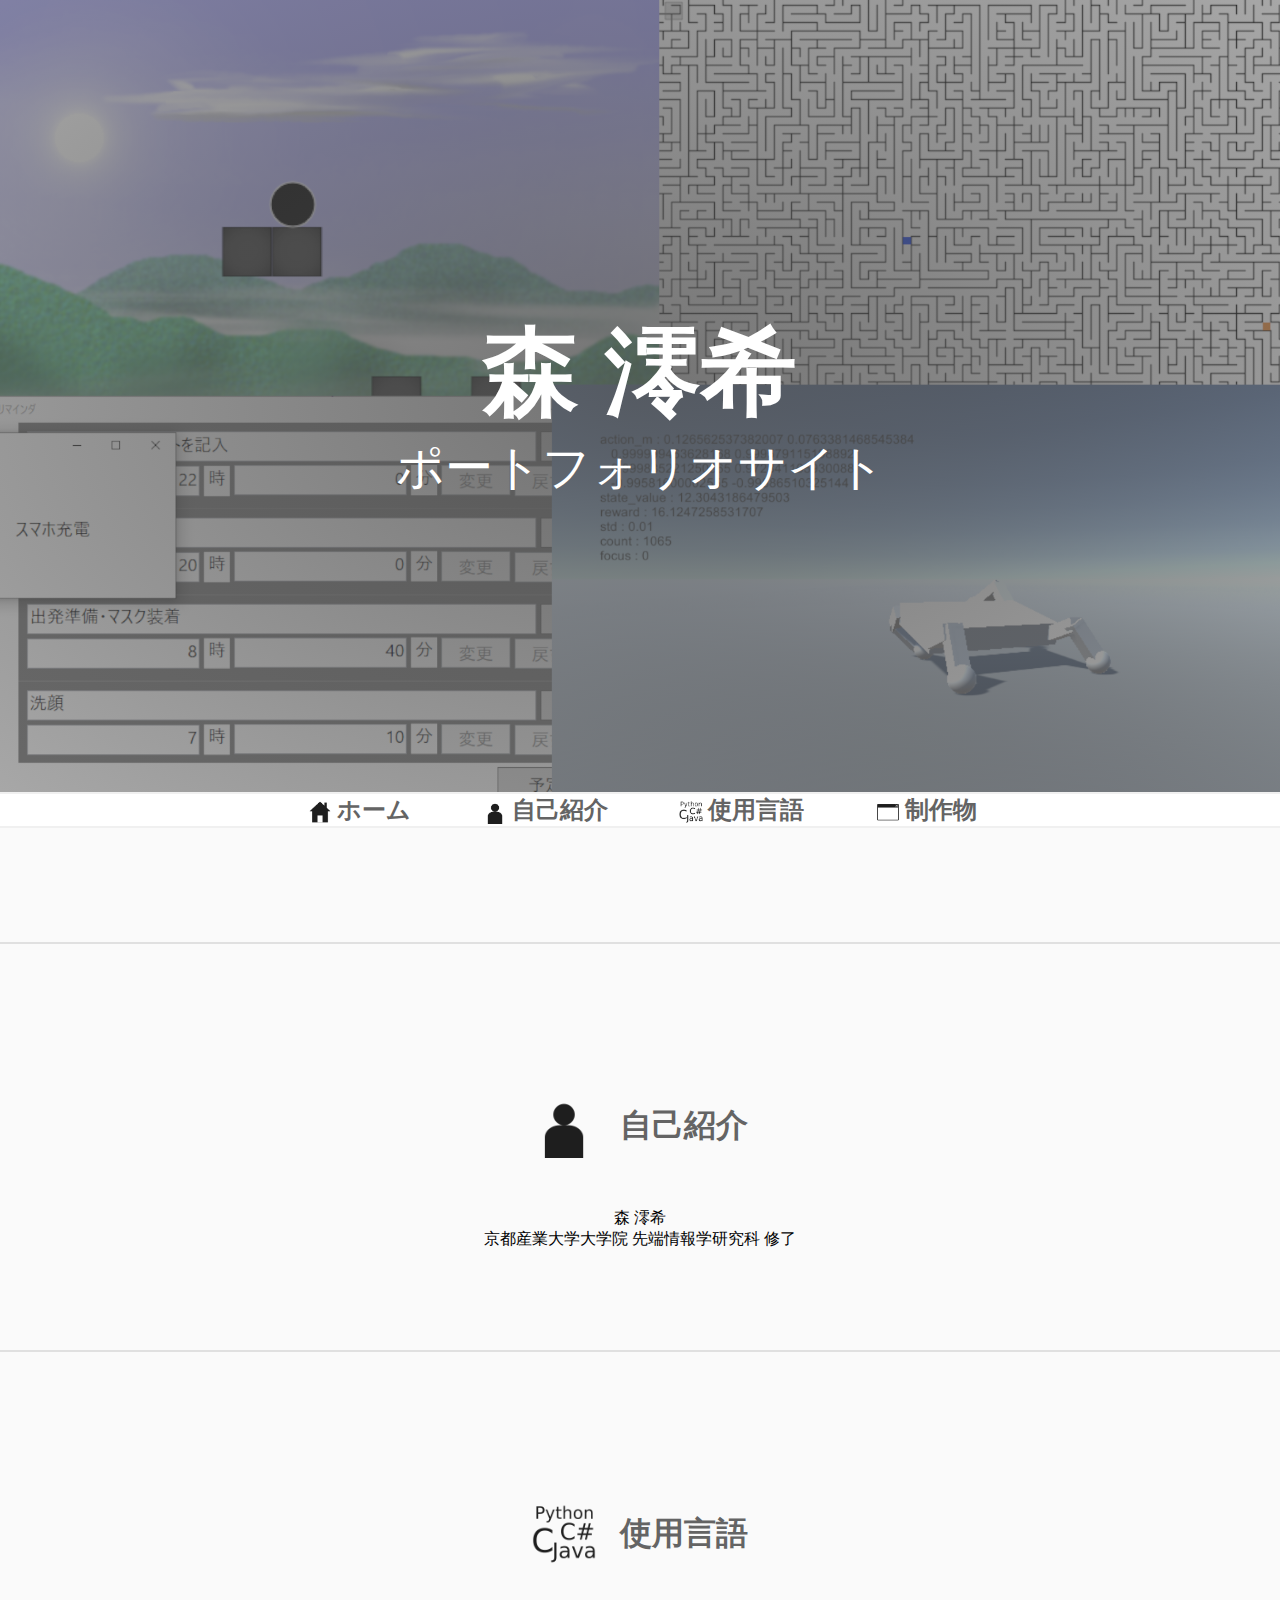
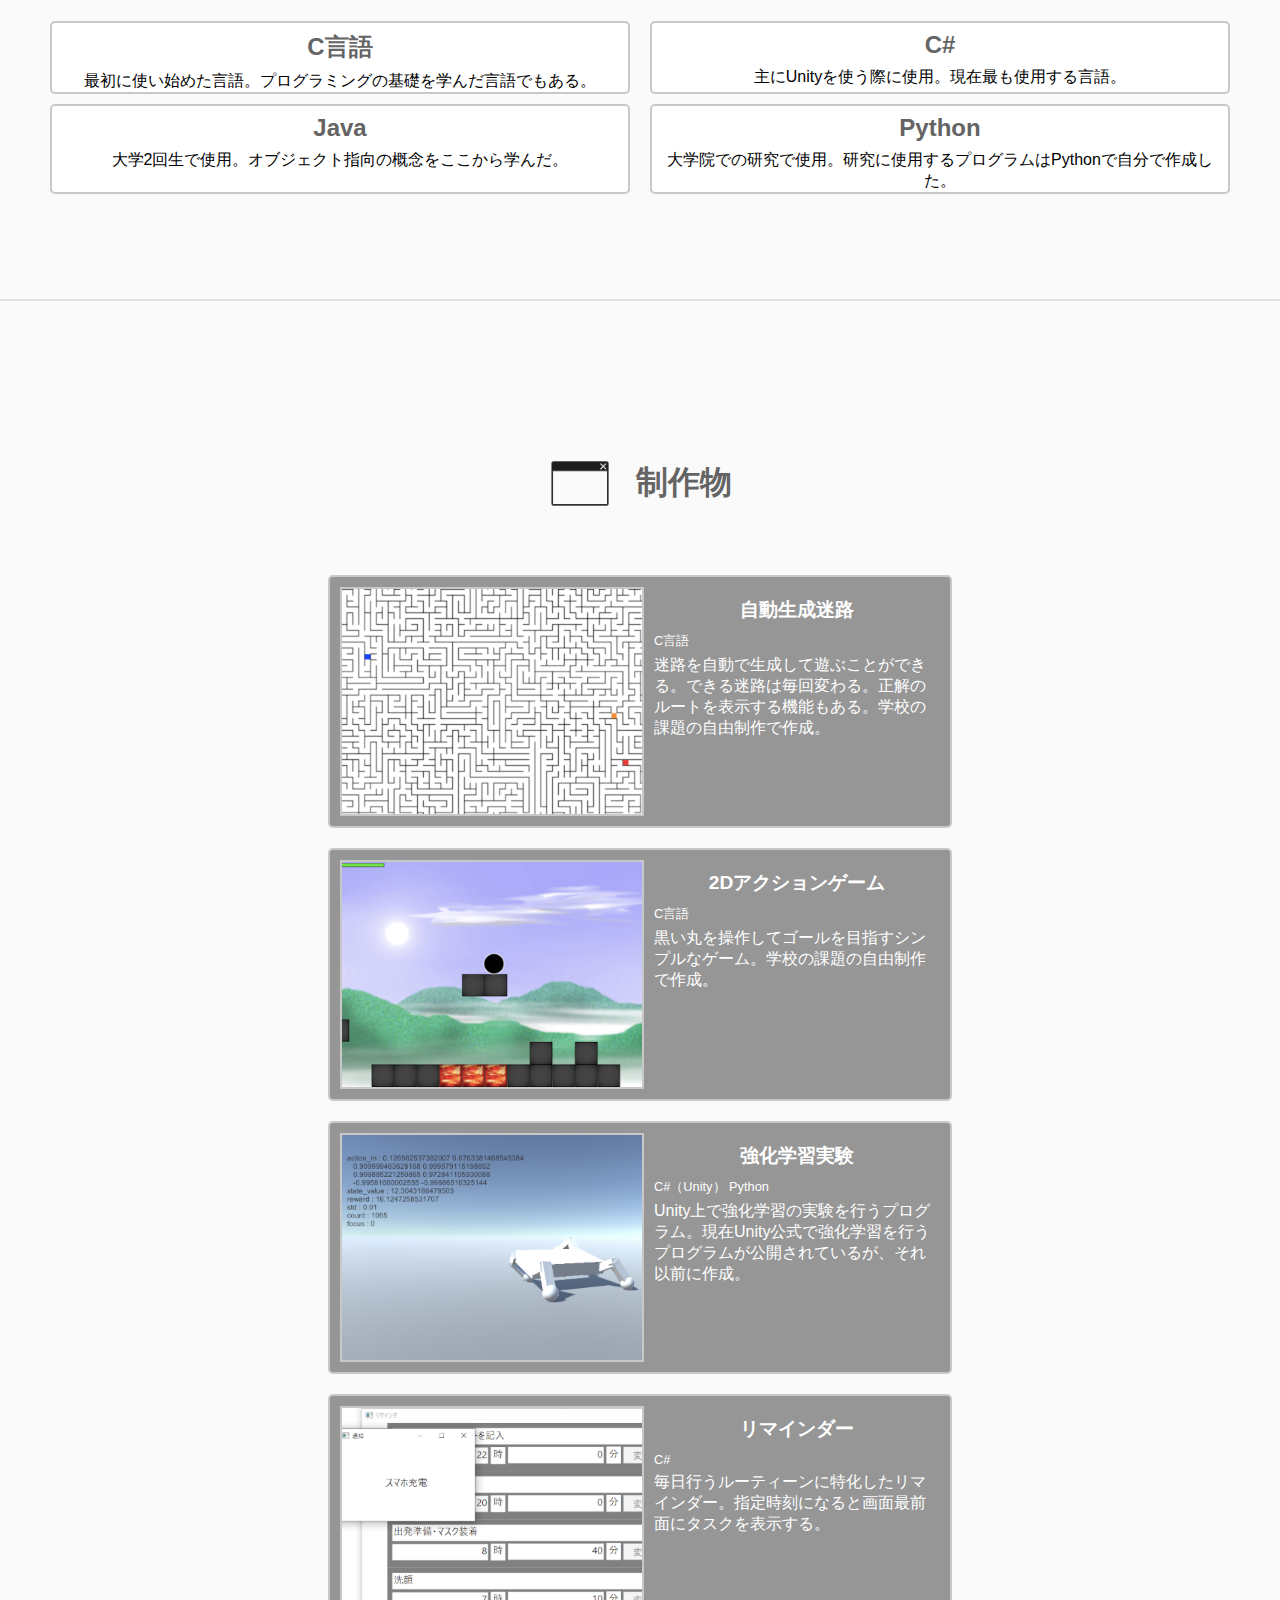
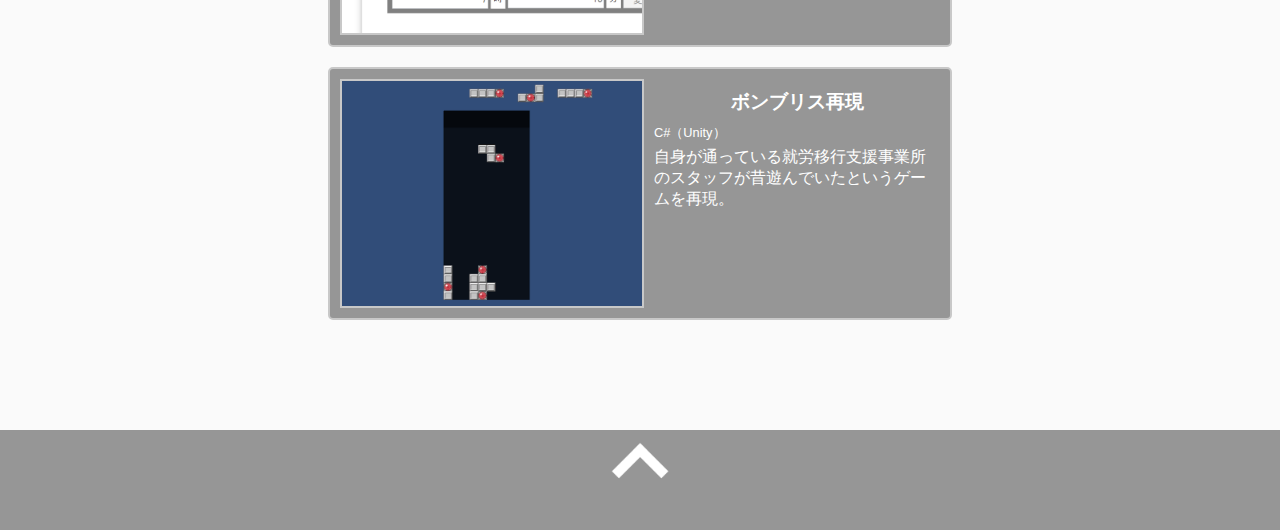
==== index.html @ 8e8b448d "作品説明に項目を追加。" ====
<!DOCTYPE html>
<html>
<head>
	<meta charset="utf-8">
	<meta name="description" content="森 澪希のポートフォリオです。">
	<title>森 澪希 のポートフォリオ</title>
	<link href="css/style.css" rel="stylesheet" type="text/css">
</head>
<body>
	<div class="content-wrapper">
		<!-- header -->
		<header class="header">
			<h1 class="header-name">森 澪希</h1>
			<p class="header-portfolio">ポートフォリオサイト</p>
		</header>
		<!-- /header -->
		
		<!-- menu -->
		<div class="menu-wrapper">
			<nav id="menu">
				<ul>
					<li class="menu-element"><img src="images/home.png", alt="家のアイコン", class="menu-icon"><a href="#">ホーム</a></li>
					<li class="menu-element"><img src="images/human.png", alt="人のアイコン", class="menu-icon"><a href="#profile">自己紹介</a></li>
					<li class="menu-element"><img src="images/language.png", alt="言語のアイコン", class="menu-icon"><a href="#skill">使用言語</a></li>
					<li class="menu-element"><img src="images/works.png", alt="アプリのアイコン", class="menu-icon"><a href="#works">制作物</a></li>
				</ul>
			</nav>
		</div>
		<!-- /menu -->
		
		<hr class="separate">
		
		<!-- profile -->
		<div class="profile" id="profile">
			<div class="title">
				<img src="images/human.png", alt="人のアイコン", class="title-icon">
				<h2 class="title-text">自己紹介</h2>
			</div>
			<p>森 澪希</p>
			<p>京都産業大学大学院 先端情報学研究科 修了</p>
		</div>
		<!-- /profile -->
		
		<hr class="separate">
		
		<!-- skill -->
		<div class="skill" id="skill">
			<div class="title">
				<img src="images/language.png", alt="言語のアイコン", class="title-icon">
				<h2 class="title-text">使用言語</h2>
			</div>
			<div class="skill-list">
				<div class="skill-element">
					<h3 class="skill-name">C言語</h3>
					<p class="skill-description">最初に使い始めた言語。プログラミングの基礎を学んだ言語でもある。</p>
				</div>
				<div class="skill-element">
					<h3 class="skill-name">C#</h3>
					<p class="skill-description">主にUnityを使う際に使用。現在最も使用する言語。</p>
				</div>
				<div class="skill-element">
					<h3 class="skill-name">Java</h3>
					<p class="skill-description">大学2回生で使用。オブジェクト指向の概念をここから学んだ。</p>
				</div>
				<div class="skill-element">
					<h3 class="skill-name">Python</h3>
					<p class="skill-description">大学院での研究で使用。研究に使用するプログラムはPythonで自分で作成した。</p>
				</div>
			</div>
		</div>
		<!-- /skill -->
		
		<hr class="separate">
		
		<!-- works -->
		<div class="works" id="works">
			<div class="title">
				<img src="images/works.png", alt="アプリのアイコン", class="title-icon">
				<h2 class="title-text">制作物</h2>
			</div>
			<div class="works-list">
				<a href="works/maze.html" class="works-element">
					<img src="images/maze_mini.png", alt="自作自動生成迷路の画像", class="works-image">
					<div class="works-text">
						<h3 class="works-name">自動生成迷路</h3>
						<p class="works-language">C言語</p>
						<p class="works-description">迷路を自動で生成して遊ぶことができる。できる迷路は毎回変わる。正解のルートを表示する機能もある。学校の課題の自由制作で作成。</p>
					</div>
				</a>
				<div class="works-element">
					<img src="images/2d_action_mini.png", alt="自作2Dアクションゲームの画像", class="works-image">
					<div class="works-text">
						<h3 class="works-name">2Dアクションゲーム</h3>
						<p class="works-language">C言語</p>
						<p class="works-description">黒い丸を操作してゴールを目指すシンプルなゲーム。学校の課題の自由制作で作成。</p>
					</div>
				</div>
				<div class="works-element">
					<img src="images/rl_mini.png", alt="Unity上での強化学習実験の画像", class="works-image">
					<div class="works-text">
						<h3 class="works-name">強化学習実験</h3>
						<p class="works-language">C#（Unity） Python</p>
						<p class="works-description">Unity上で強化学習の実験を行うプログラム。現在Unity公式で強化学習を行うプログラムが公開されているが、それ以前に作成。</p>
					</div>
				</div>
				<div class="works-element">
					<img src="images/reminder_mini.png", alt="自作簡易リマインダーの画像", class="works-image">
					<div class="works-text">
						<h3 class="works-name">リマインダー</h3>
						<p class="works-language">C#</p>
						<p class="works-description">毎日行うルーティーンに特化したリマインダー。指定時刻になると画面最前面にタスクを表示する。</p>
					</div>
				</div>
				<div class="works-element">
					<img src="images/bombliss_mini.png", alt="ボンブリス再現ゲームの画像", class="works-image">
					<div class="works-text">
						<h3 class="works-name">ボンブリス再現</h3>
						<p class="works-language">C#（Unity）</p>
						<p class="works-description">自身が通っている就労移行支援事業所のスタッフが昔遊んでいたというゲームを再現。</p>
					</div>
				</div>
			</div>
		</div>
		<!-- /works -->
	</div>
		
	<!-- footer -->
	<footer class="footer">
		<img src="images/arrow.png", alt="上矢印の画像", class="footer-arrow" id="footer-arrow">
	</footer>
	<!-- /footer -->
	
	<script src="js/script.js"></script>
</body>
</html>
---- css/style.css ----
*{
	margin: 0px;
    padding: 0px;
}
body{
	background-color: rgb(250, 250, 250);
	font-family: "Meiryo", sans-serif;
	height: 100%;
	min-height: 100vh;
	position: relative;
}
.content-wrapper{
	padding-bottom: 200px;
}

.separate{
	border: none;
	background-color: #e0e0e0;
	height: 2px;
	margin: 100px 0px;
}

/*----------------------------------------------------------*/
.title{
	padding-top: 50px;
	padding-bottom: 50px;
	margin: 0px auto;
    text-align: center;
}
.title-text{
	display: inline;
	text-align: center;
	font-size: 2rem;
	margin-left: 20px;
	color: rgb(100, 100, 100);
	vertical-align: middle;
}
.title-icon{
	display: inline;
	height: 4rem;
	width: 4rem;
	vertical-align: middle;
}



.header {
	width: 100%;
	height: auto;
	text-align: center;
	padding: 300px 0px;
	background-color: #a0a0a0;
	background: radial-gradient(rgba(80,80,80,0.8), rgba(80,80,80,0.5)), url(../images/background.png);
	background-position: center center;
	background-size: cover;
	background-repeat: no-repeat;
}
.header-name{
	font-size: 6rem;
	color: white;
	line-height: 1.5;
}
.header-portfolio{
	font-size: 3rem;
	color: white;
	line-height: 1;
}



.menu-wrapper{
	height: 50px;
}
#menu{
	width: 100%;
	background-color: white;
	display: flex;
	justify-content: center;
	border-top: 2px solid rgb(240, 240, 240);
	border-bottom: 2px solid rgb(240, 240, 240);
	font-size: 1.5rem;
}
.menu-element{
	display: inline;
	font-weight: bold;
	margin: 0px 30px;
}
.menu-element a{
	text-decoration: none;
	color: rgb(100, 100, 100);
}
.menu-element a:hover{
	opacity: 0.6;
	transition: opacity 0.2s;
}
.menu-icon{
	height: 1.5rem;
	width: 1.5rem;
	margin: 0px 5px;
	vertical-align: middle;
}
#menu.fixed{
	width: 100%;
	background-color: rgba(255, 255, 255, 0.5);
	display: flex;
	justify-content: center;
	border-top: 2px solid rgba(240, 240, 240, 0.5);
	border-bottom: 2px solid rgba(240, 240, 240, 0.5);
	font-size: 1.5rem;
	position: fixed;
	top: 0px;
	left: 0px;
	transform: translateY(0);
}


.profile{
	text-align: center;
	margin: 100px 0px;
}



.skill-list{
	display: flex;
	flex-wrap: wrap;
	justify-content: center;
}
.skill-element{
	align-items: flex-start;
	min-width: 500px;
	max-width: 600px;
	width: 45%;
	margin: 5px 10px;
	background-color: white;
	border: 2px solid rgb(200, 200, 200);
	border-radius: 5px;
}
.skill-name{
	text-align: center;
	margin: 0.5rem;
	font-size: 1.5rem;
	color: rgb(100, 100, 100);
}
.skill-description{
	text-align: center;
	font-size: 1.0rem;
}



.works-list{
	display: flex;
	flex-wrap: wrap;
	justify-content: center;
}
.works-element{
	background-color: rgb(150, 150, 150);
	display: flex;
	min-width: 500px;
	max-width: 600px;
	padding: 10px;
	margin: 10px;
	border: 2px solid rgb(200, 200, 200);
	border-radius: 5px;
	text-decoration: none;
}
.works-element:hover {
	opacity: 0.6;
	transition: opacity 0.2s;
}
.works-image{
	width: 300px;
	height: 225px;
	border: 2px solid rgb(200, 200, 200);
}
.works-text{
	margin-left: 10px;
	color: white;
}
.works-name{
	text-align: center;
	margin: 10px 0px;
	font-size: 1.2rem;
}
.works-language{
	margin: 5px 0px;
	font-size: 0.8rem;
}
.works-description{
	font-size: 1rem;
}



.footer {
	width: 100%;
	height: 100px;
	background-color: rgb(150, 150, 150);
	text-align: center;
	position: absolute;
	bottom: 0;
}
.footer-arrow{
	width: 60px;
	height: 60px;
	cursor: pointer;
}
/*----------------------------work introduction------------------------------*/
.workIntroduction{
	text-align: center;
	margin: 0px auto;
	max-width: 600px;
}
.workIntroduction-main{
	padding-bottom: 50px;
}
.workIntroduction-image{
	border: 2px solid rgb(200, 200, 200);
	border-radius: 5px;
}
.workIntroduction-description{
	text-align: left;
}
.workIntroduction-paragraph{
	padding: 20px 0px;
	text-align: left;
}
.subtitle{
	font-size: 1.2rem;
}
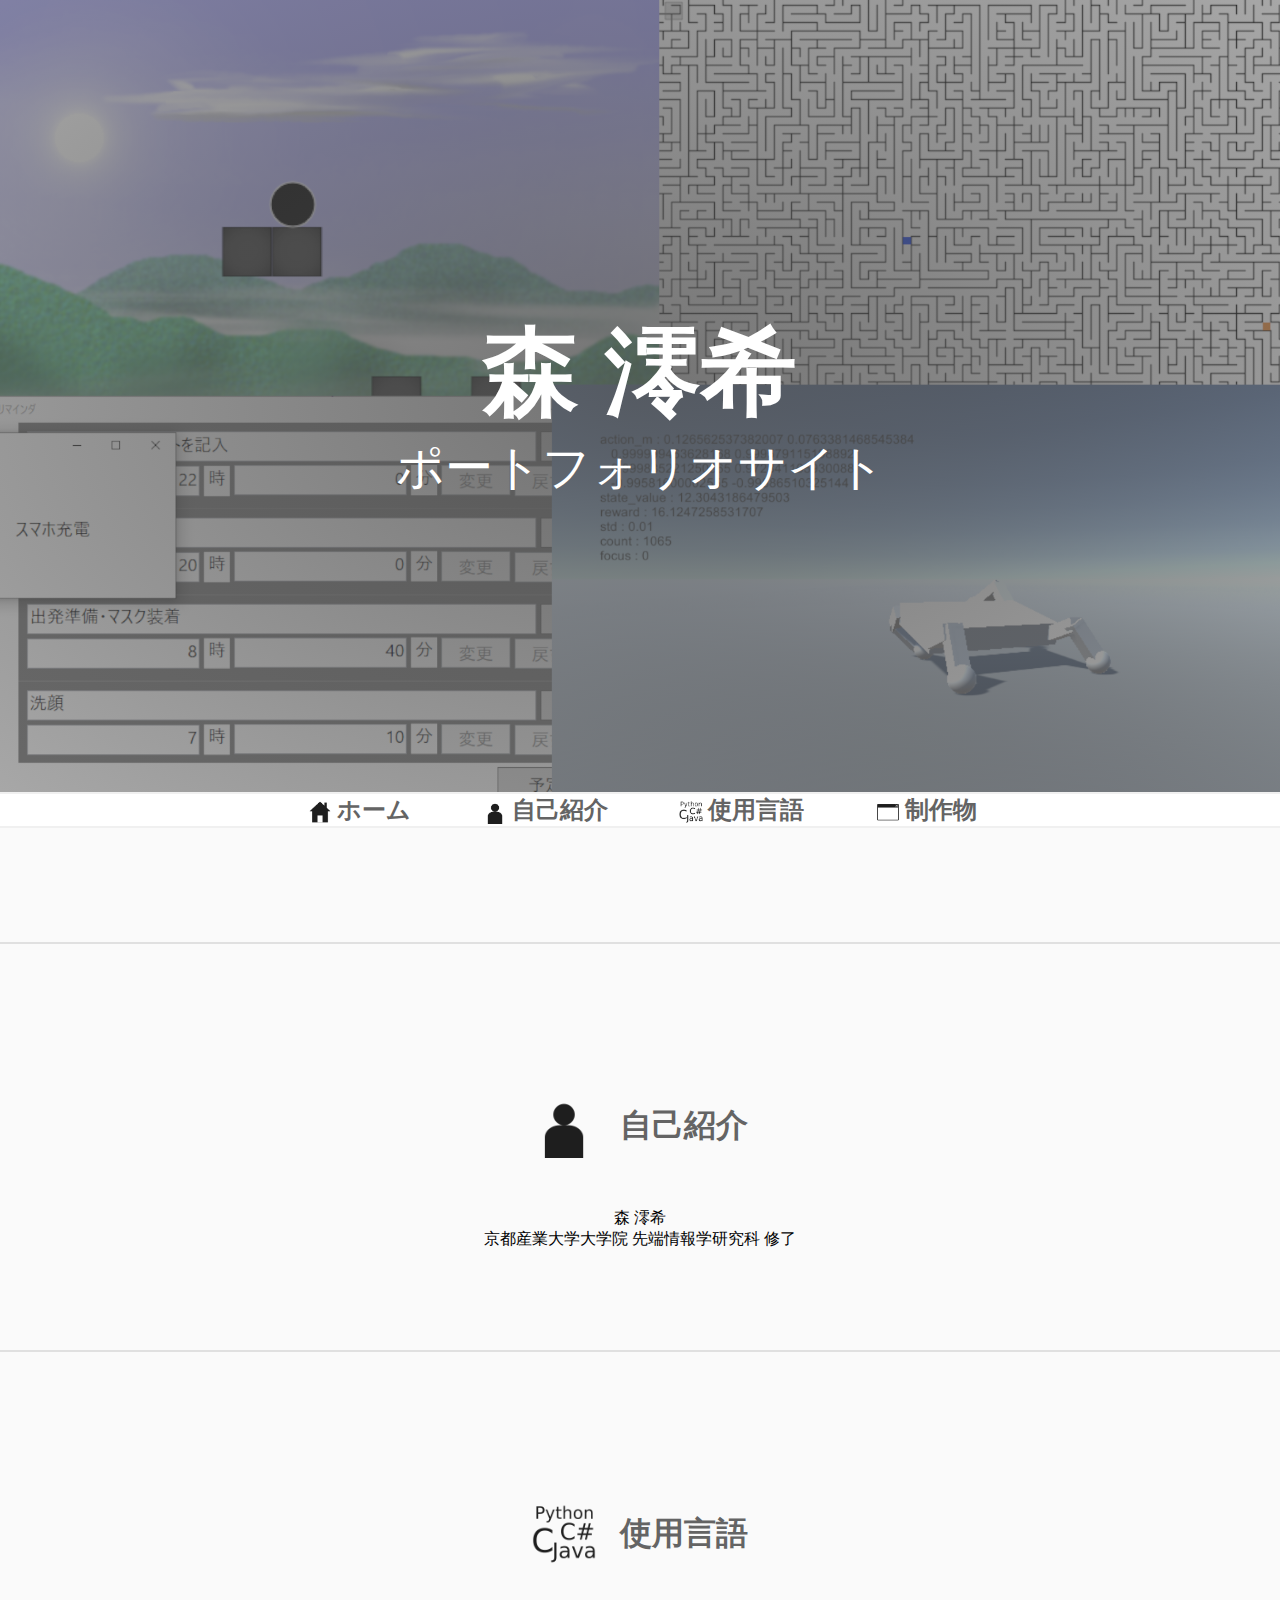
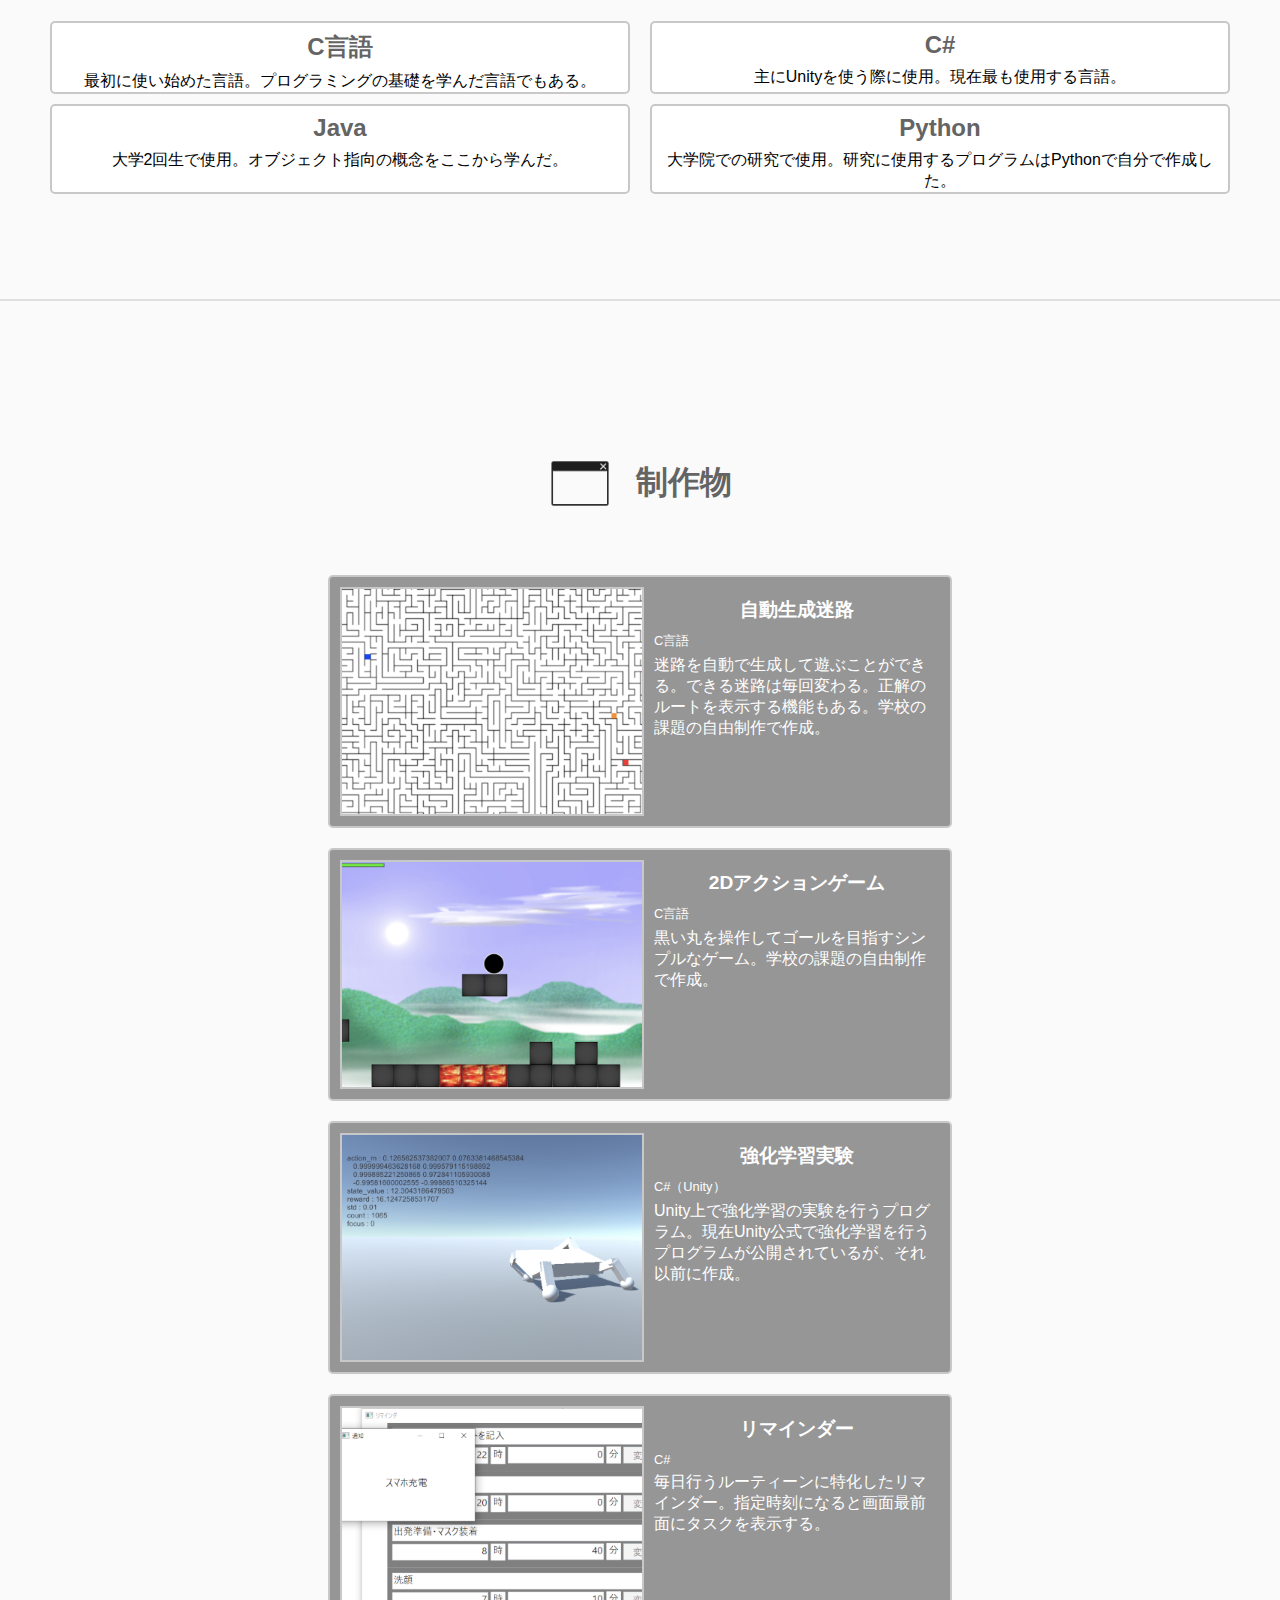
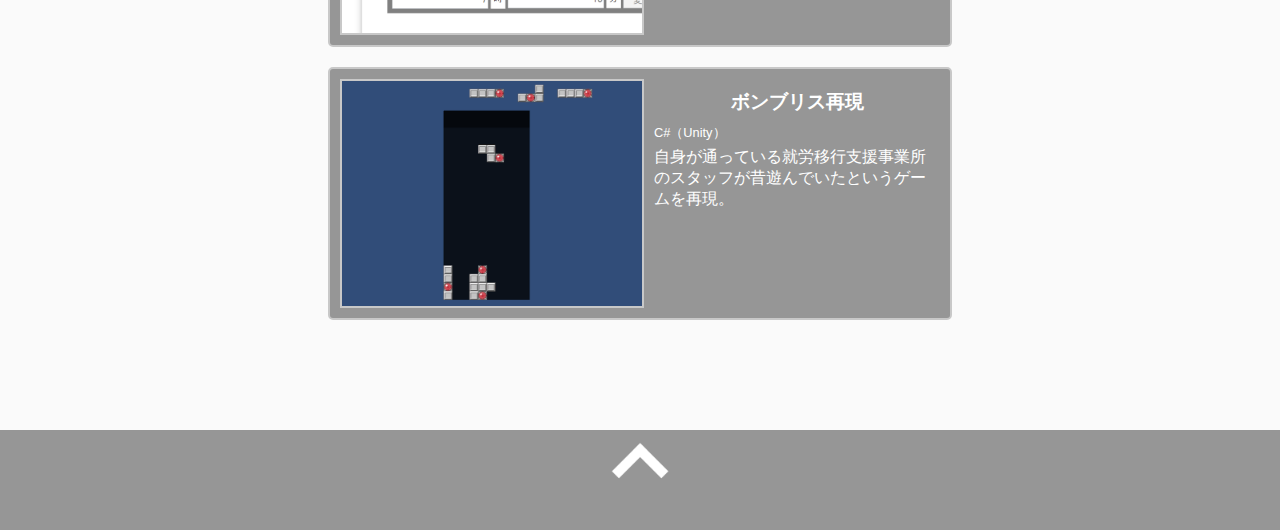
==== commit 4f815325: "全作品の説明ページを追加。" ====
--- a/index.html
+++ b/index.html
@@ -87,38 +87,38 @@
 						<p class="works-description">迷路を自動で生成して遊ぶことができる。できる迷路は毎回変わる。正解のルートを表示する機能もある。学校の課題の自由制作で作成。</p>
 					</div>
 				</a>
-				<div class="works-element">
+				<a href="works/2dAction.html" class="works-element">
 					<img src="images/2d_action_mini.png", alt="自作2Dアクションゲームの画像", class="works-image">
 					<div class="works-text">
 						<h3 class="works-name">2Dアクションゲーム</h3>
 						<p class="works-language">C言語</p>
 						<p class="works-description">黒い丸を操作してゴールを目指すシンプルなゲーム。学校の課題の自由制作で作成。</p>
 					</div>
-				</div>
-				<div class="works-element">
+				</a>
+				<a href="works/rl.html" class="works-element">
 					<img src="images/rl_mini.png", alt="Unity上での強化学習実験の画像", class="works-image">
 					<div class="works-text">
 						<h3 class="works-name">強化学習実験</h3>
-						<p class="works-language">C#（Unity） Python</p>
+						<p class="works-language">C#（Unity）</p>
 						<p class="works-description">Unity上で強化学習の実験を行うプログラム。現在Unity公式で強化学習を行うプログラムが公開されているが、それ以前に作成。</p>
 					</div>
-				</div>
-				<div class="works-element">
+				</a>
+				<a href="works/reminder.html" class="works-element">
 					<img src="images/reminder_mini.png", alt="自作簡易リマインダーの画像", class="works-image">
 					<div class="works-text">
 						<h3 class="works-name">リマインダー</h3>
 						<p class="works-language">C#</p>
 						<p class="works-description">毎日行うルーティーンに特化したリマインダー。指定時刻になると画面最前面にタスクを表示する。</p>
 					</div>
-				</div>
-				<div class="works-element">
+				</a>
+				<a href="works/bombliss.html" class="works-element">
 					<img src="images/bombliss_mini.png", alt="ボンブリス再現ゲームの画像", class="works-image">
 					<div class="works-text">
 						<h3 class="works-name">ボンブリス再現</h3>
 						<p class="works-language">C#（Unity）</p>
 						<p class="works-description">自身が通っている就労移行支援事業所のスタッフが昔遊んでいたというゲームを再現。</p>
 					</div>
-				</div>
+				</a>
 			</div>
 		</div>
 		<!-- /works -->
--- a/css/style.css
+++ b/css/style.css
@@ -228,19 +228,35 @@
 }
 .subtitle{
 	font-size: 1.2rem;
-}
-
-
-
-
-
-
-
-
-
-
-
-
-
-
-
+	color: rgb(50, 50, 50);
+}
+
+
+
+.gallery-list{
+	display: flex;
+	flex-wrap: wrap;
+	justify-content: center;
+}
+.gallery-element{
+	width: 300px;
+	margin: 30px 10px;
+}
+.gallery-image{
+	width: 300px;
+	height: 225px;
+	border: 2px solid rgb(200, 200, 200);
+	border-radius: 5px;
+}
+.gallery-description{
+	font-size: 0.8rem;
+	text-align: center;
+}
+
+
+
+
+
+
+
+
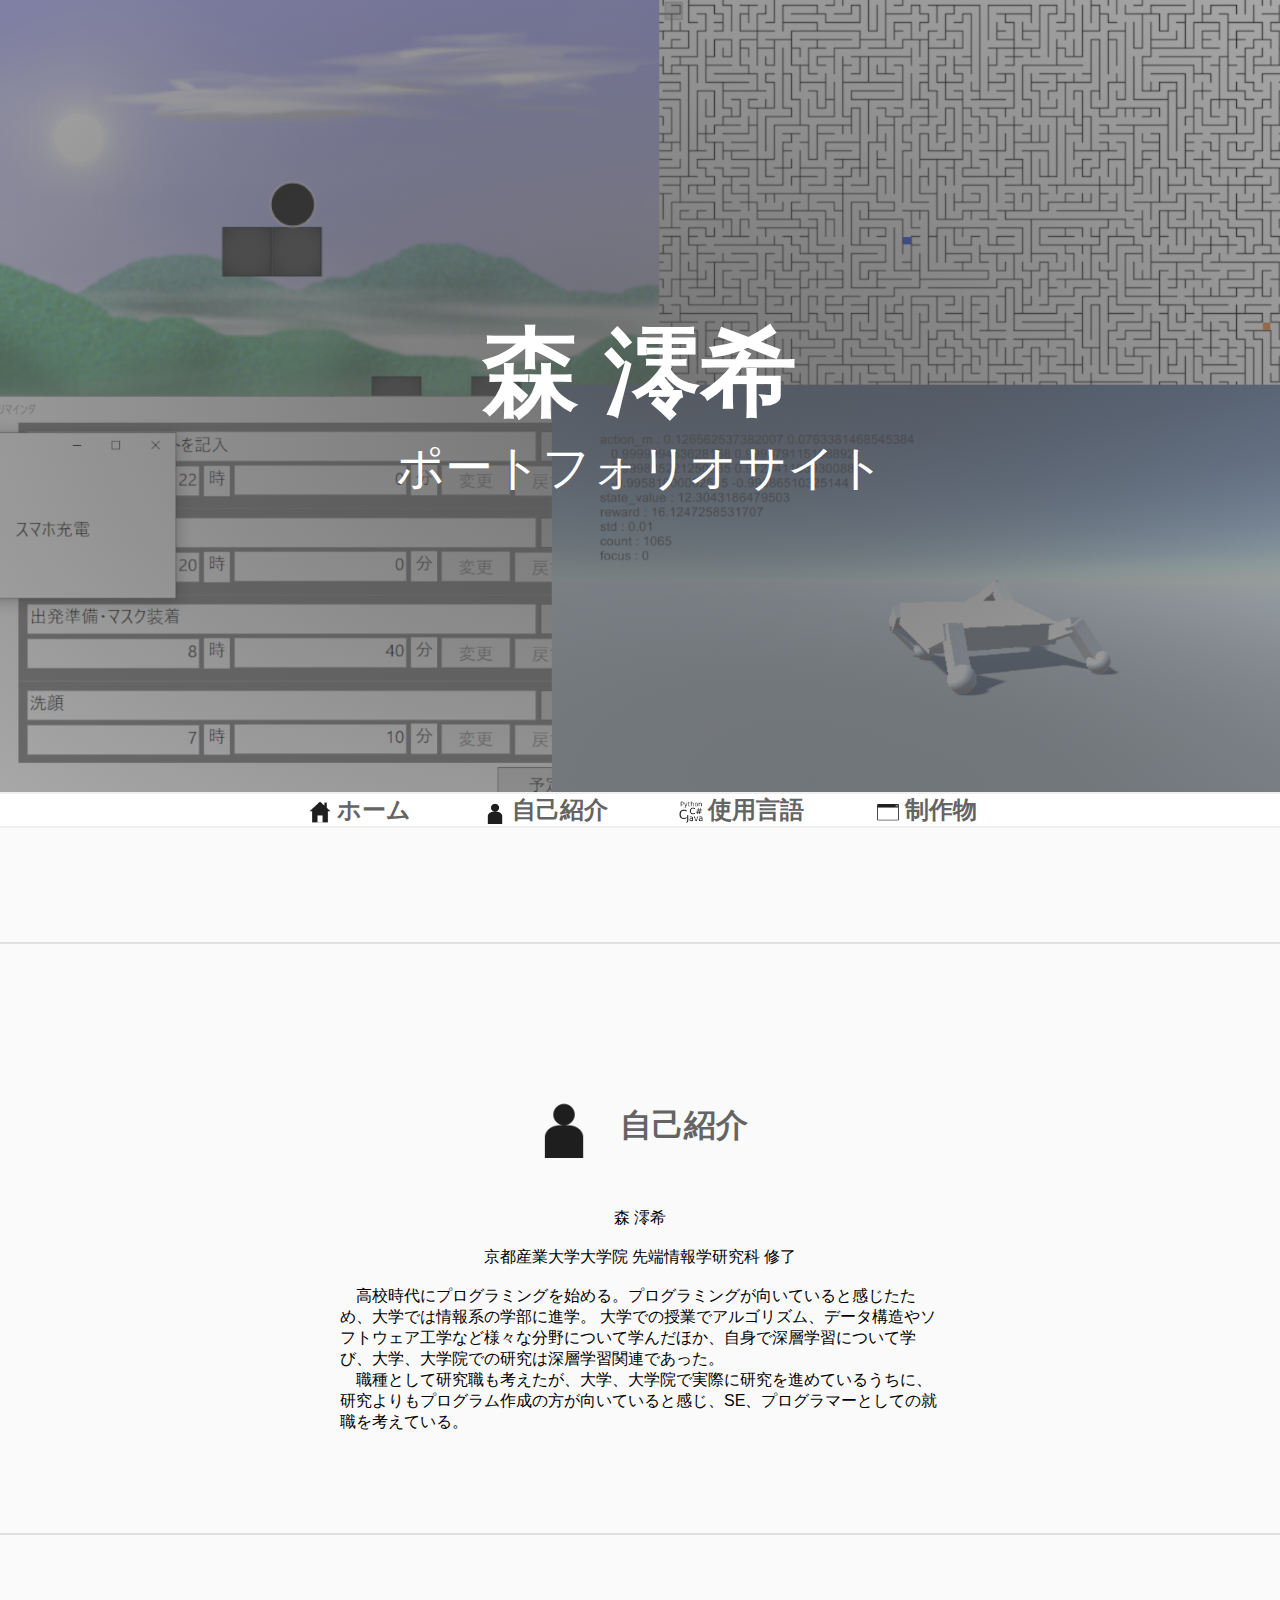
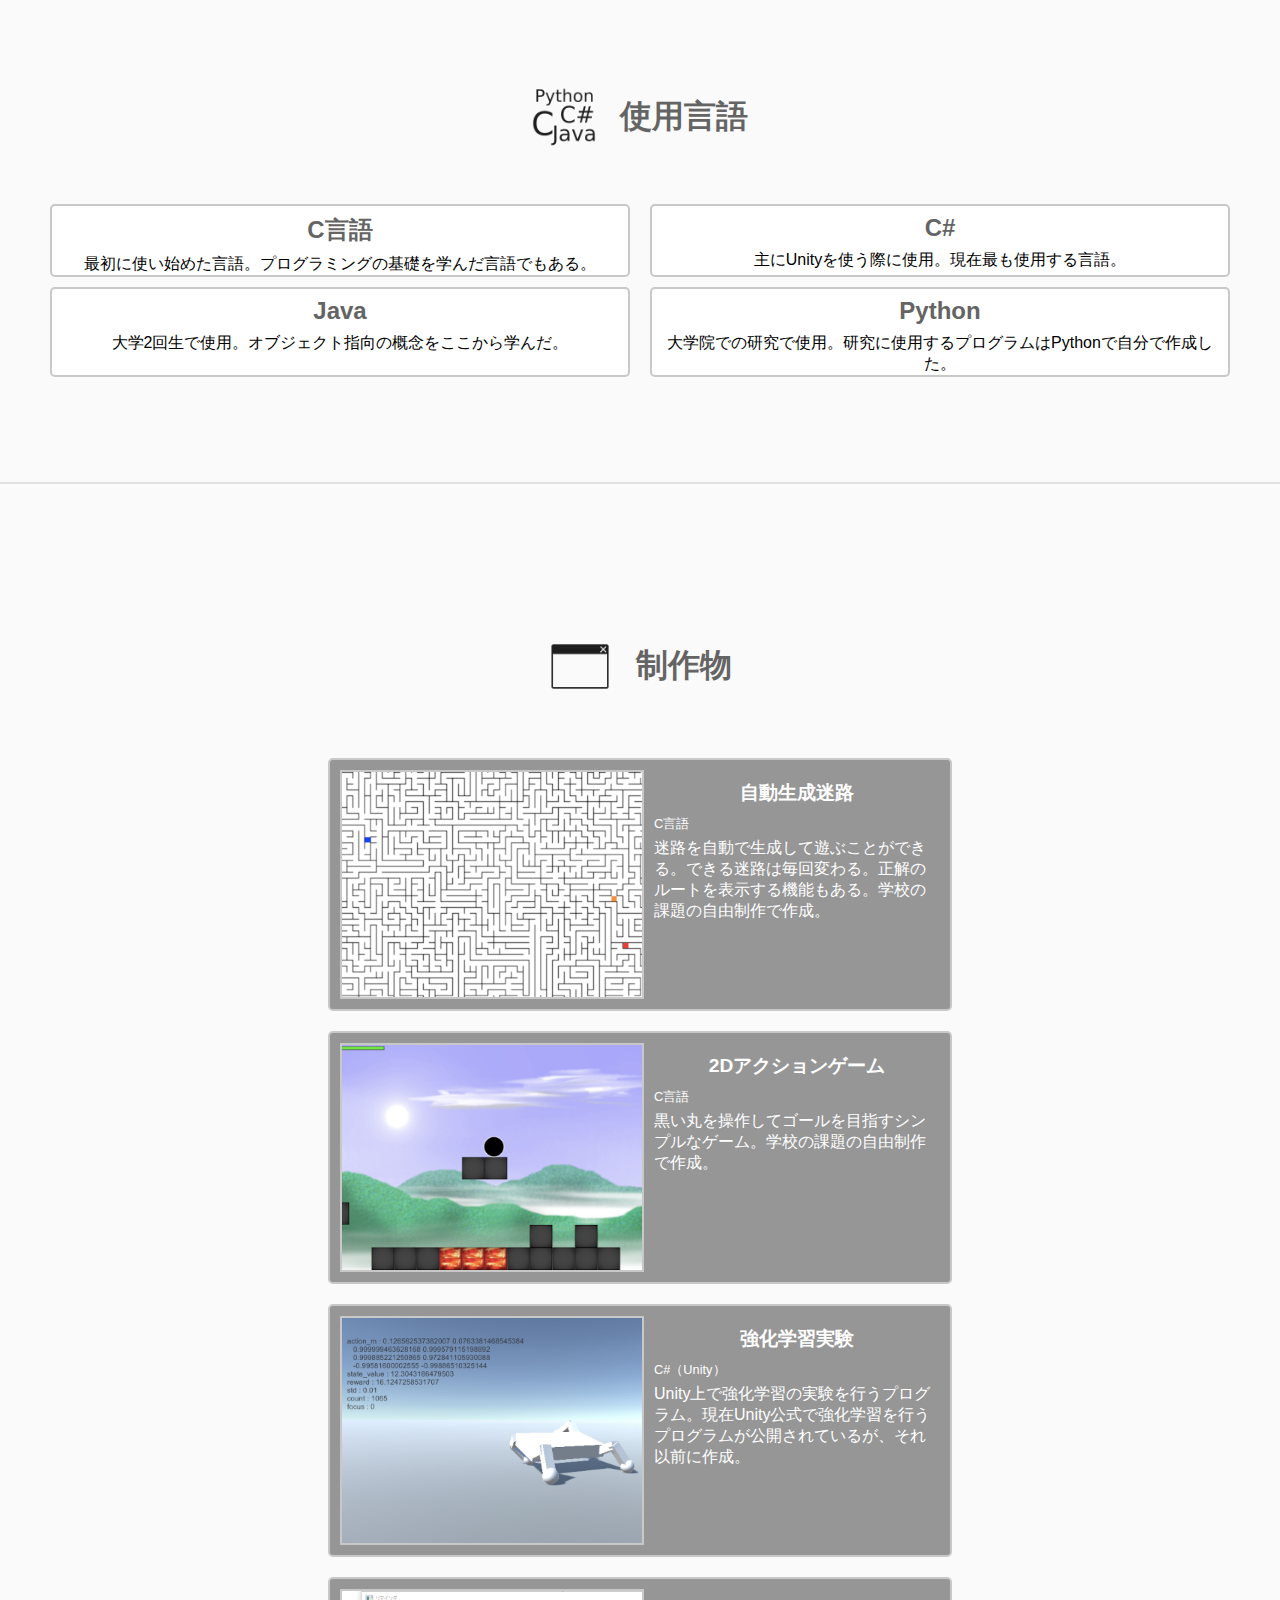
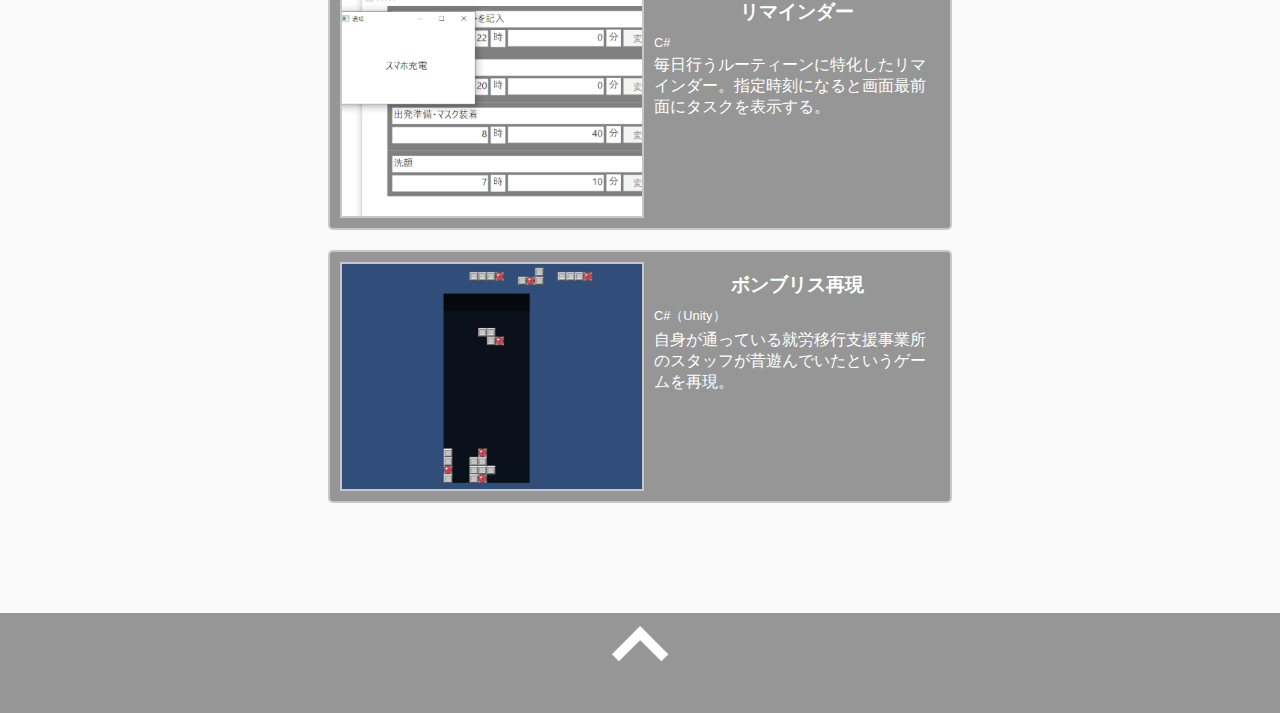
==== commit acc8999f: "自己紹介を追加。" ====
--- a/index.html
+++ b/index.html
@@ -36,8 +36,11 @@
 				<img src="images/human.png", alt="人のアイコン", class="title-icon">
 				<h2 class="title-text">自己紹介</h2>
 			</div>
-			<p>森 澪希</p>
-			<p>京都産業大学大学院 先端情報学研究科 修了</p>
+			<p class="profile-name">森 澪希</p><br>
+			<p class="profile-education">京都産業大学大学院 先端情報学研究科 修了</p><br>
+			<p class="profile-detail">　高校時代にプログラミングを始める。プログラミングが向いていると感じたため、大学では情報系の学部に進学。
+			大学での授業でアルゴリズム、データ構造やソフトウェア工学など様々な分野について学んだほか、自身で深層学習について学び、大学、大学院での研究は深層学習関連であった。<br>
+			　職種として研究職も考えたが、大学、大学院で実際に研究を進めているうちに、研究よりもプログラム作成の方が向いていると感じ、SE、プログラマーとしての就職を考えている。</p>
 		</div>
 		<!-- /profile -->
 		
--- a/css/style.css
+++ b/css/style.css
@@ -116,7 +116,11 @@
 
 .profile{
 	text-align: center;
-	margin: 100px 0px;
+	margin: 100px auto;
+	max-width: 600px;
+}
+.profile-detail{
+	text-align: left;
 }
 
 
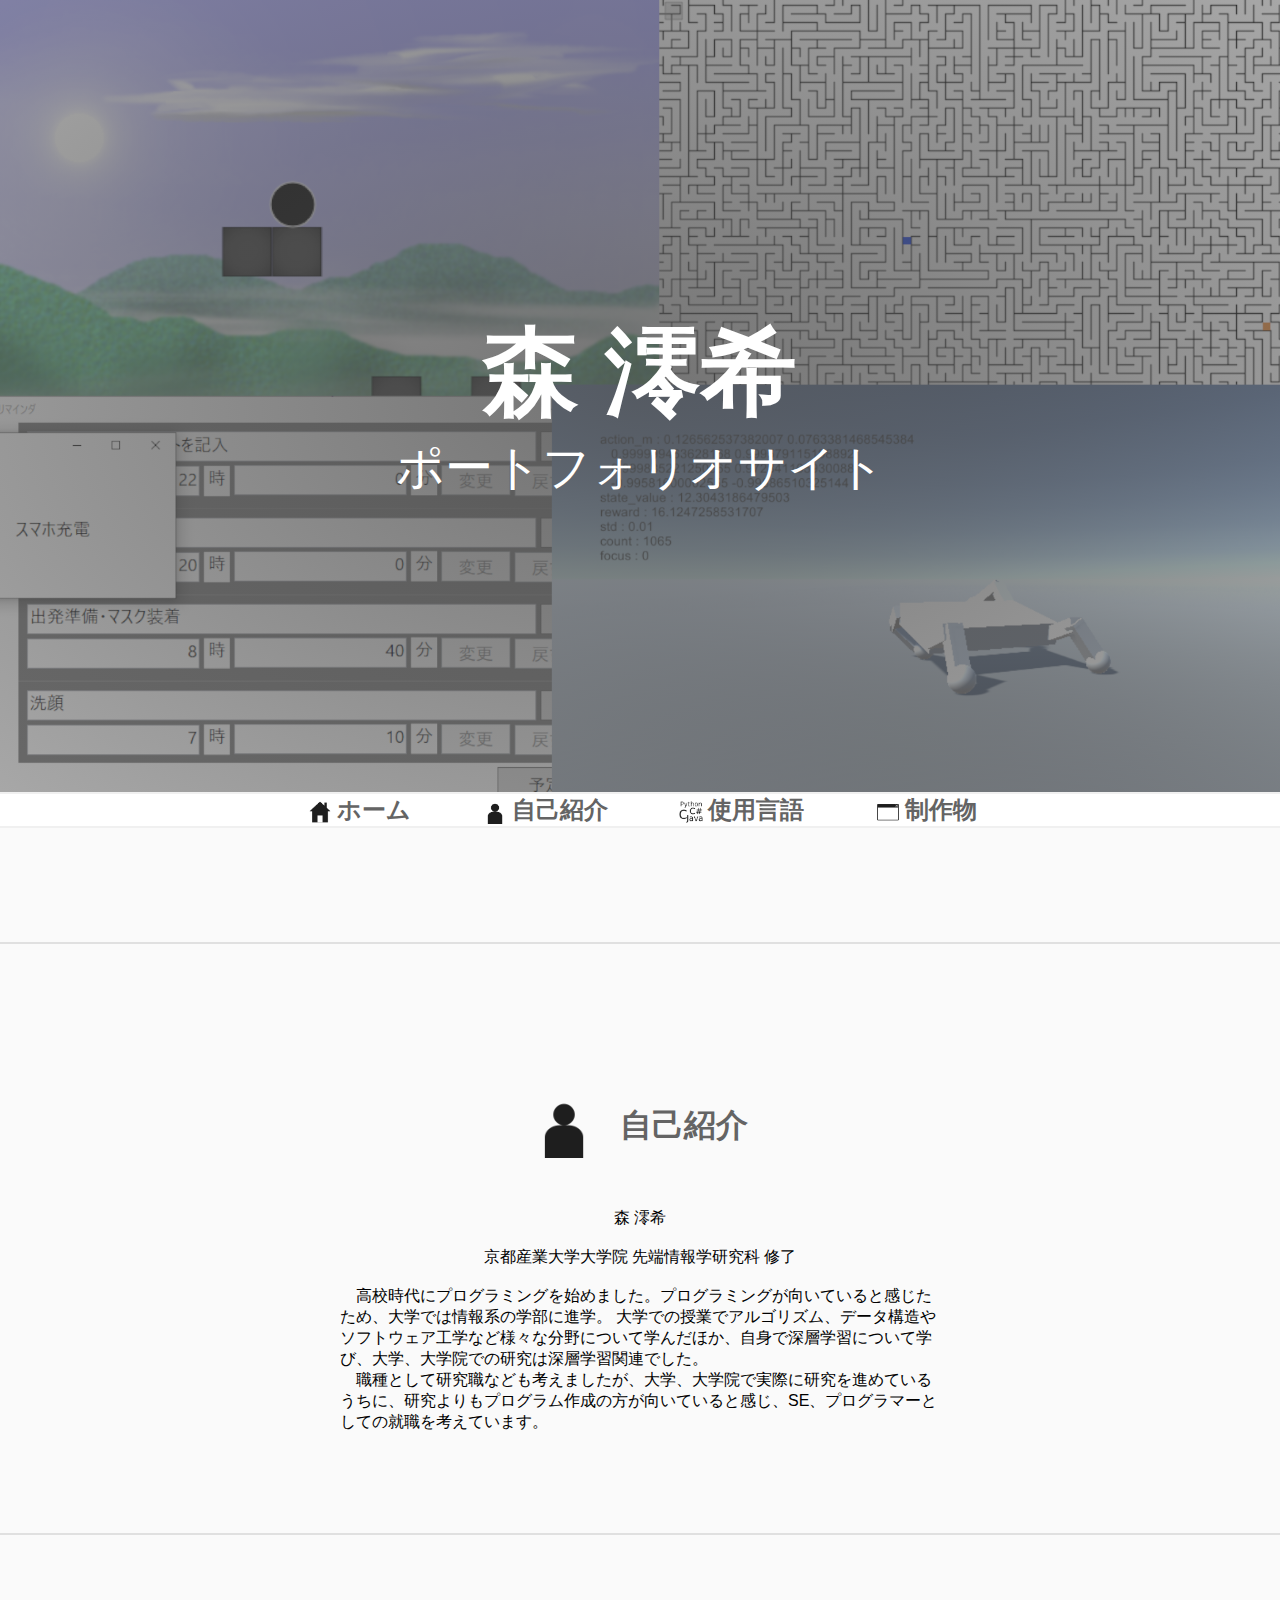
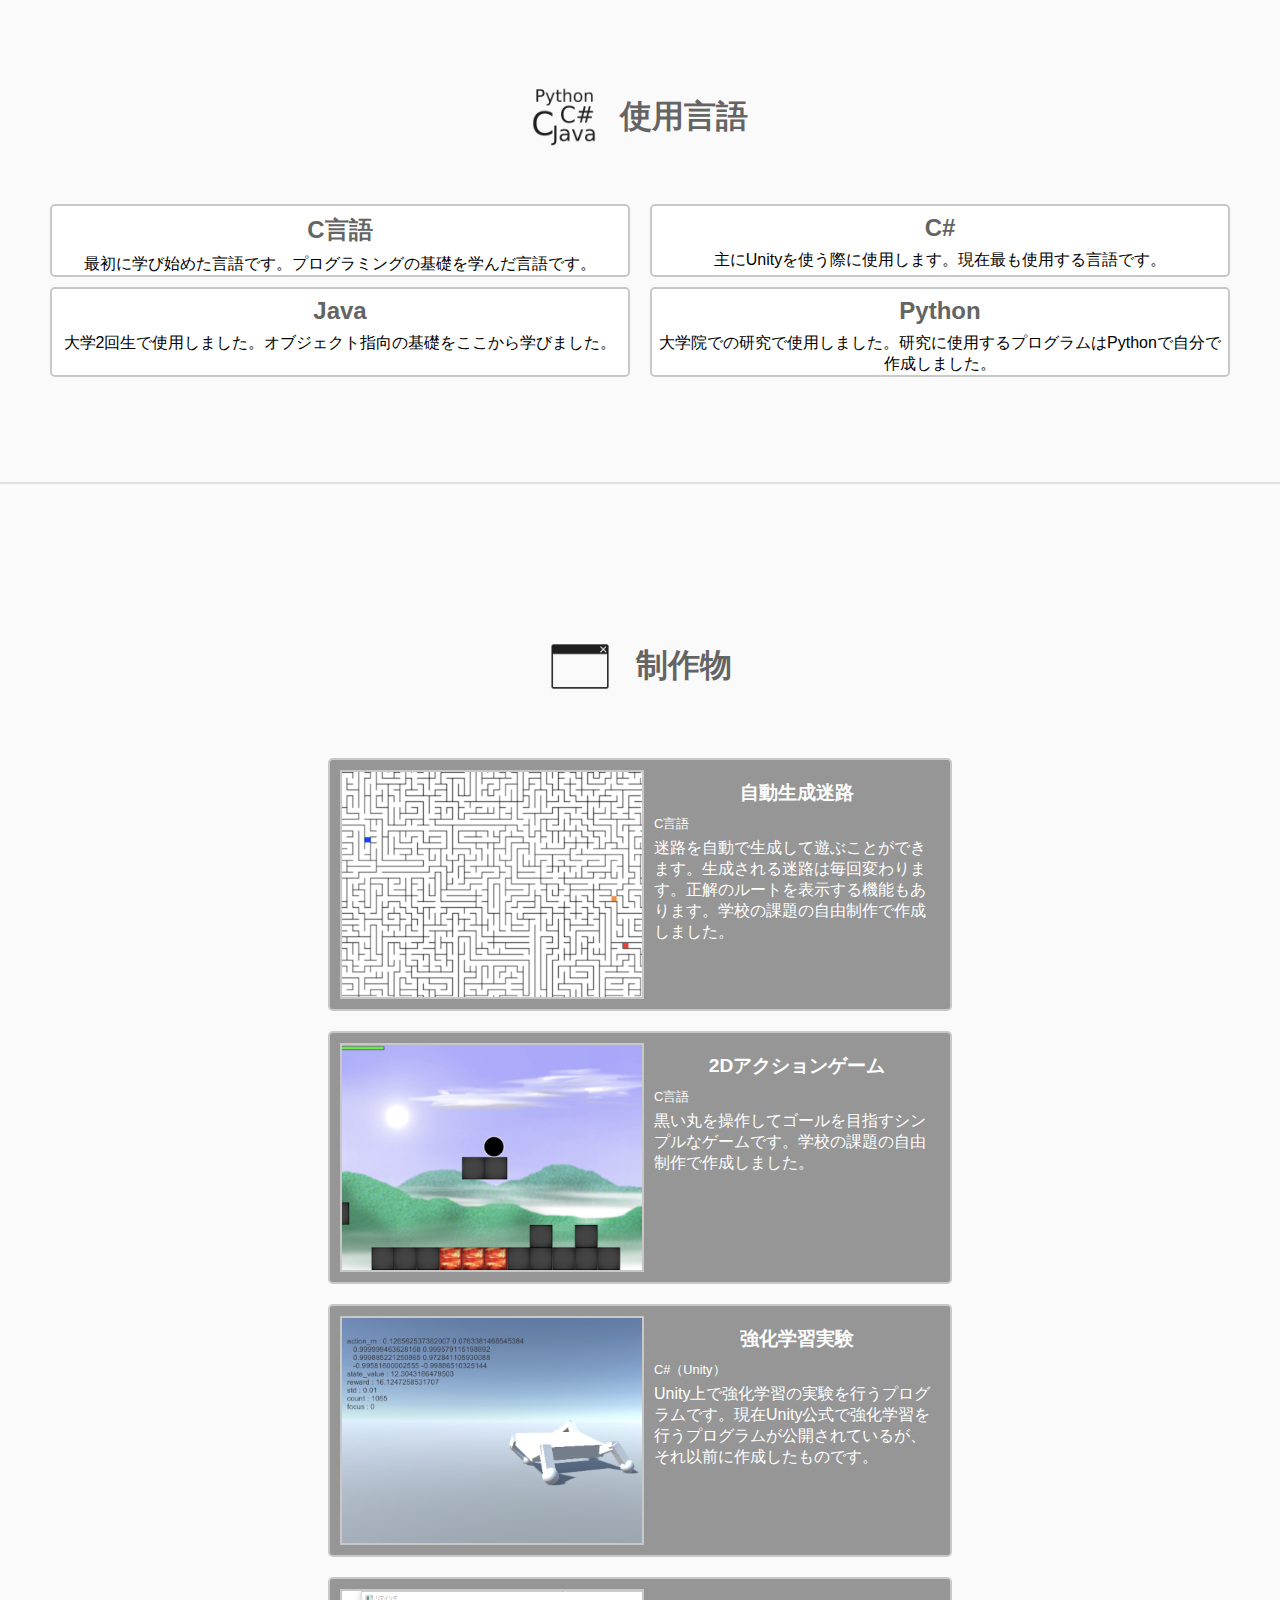
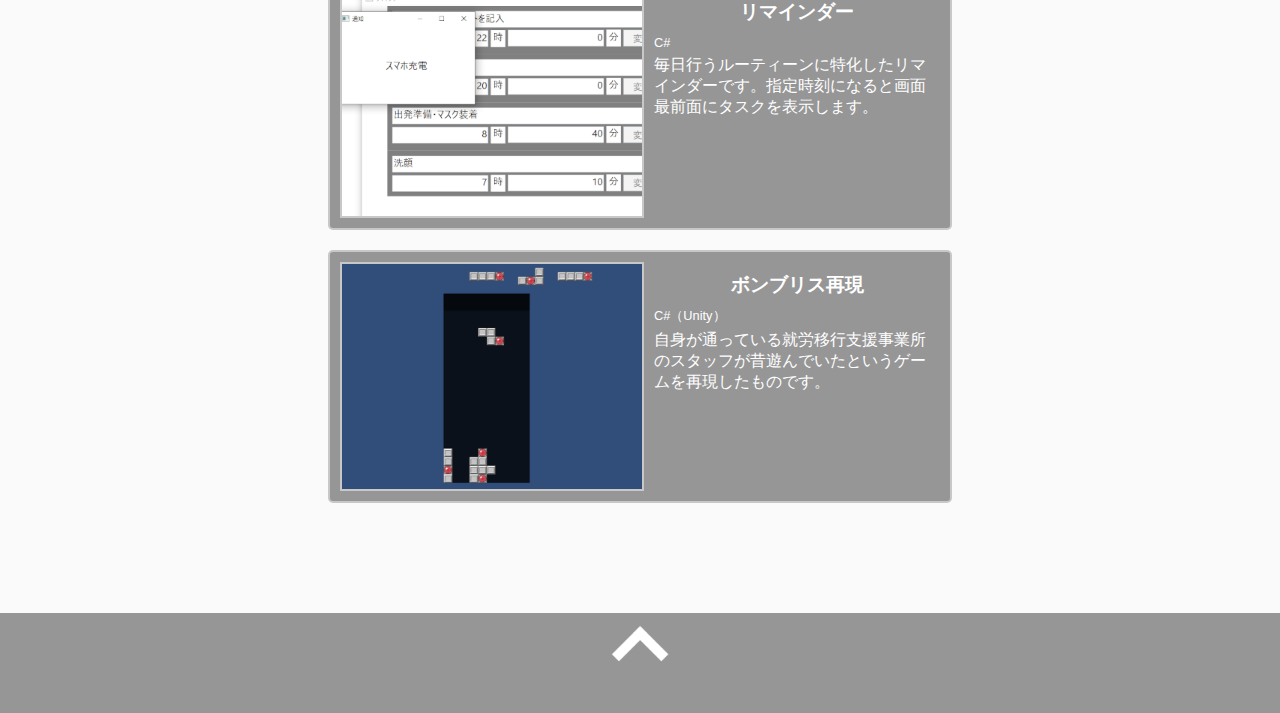
==== commit f4a9858b: "言葉遣いを変更。" ====
--- a/index.html
+++ b/index.html
@@ -38,9 +38,9 @@
 			</div>
 			<p class="profile-name">森 澪希</p><br>
 			<p class="profile-education">京都産業大学大学院 先端情報学研究科 修了</p><br>
-			<p class="profile-detail">　高校時代にプログラミングを始める。プログラミングが向いていると感じたため、大学では情報系の学部に進学。
-			大学での授業でアルゴリズム、データ構造やソフトウェア工学など様々な分野について学んだほか、自身で深層学習について学び、大学、大学院での研究は深層学習関連であった。<br>
-			　職種として研究職も考えたが、大学、大学院で実際に研究を進めているうちに、研究よりもプログラム作成の方が向いていると感じ、SE、プログラマーとしての就職を考えている。</p>
+			<p class="profile-detail">　高校時代にプログラミングを始めました。プログラミングが向いていると感じたため、大学では情報系の学部に進学。
+			大学での授業でアルゴリズム、データ構造やソフトウェア工学など様々な分野について学んだほか、自身で深層学習について学び、大学、大学院での研究は深層学習関連でした。<br>
+			　職種として研究職なども考えましたが、大学、大学院で実際に研究を進めているうちに、研究よりもプログラム作成の方が向いていると感じ、SE、プログラマーとしての就職を考えています。</p>
 		</div>
 		<!-- /profile -->
 		
@@ -55,19 +55,19 @@
 			<div class="skill-list">
 				<div class="skill-element">
 					<h3 class="skill-name">C言語</h3>
-					<p class="skill-description">最初に使い始めた言語。プログラミングの基礎を学んだ言語でもある。</p>
+					<p class="skill-description">最初に学び始めた言語です。プログラミングの基礎を学んだ言語です。</p>
 				</div>
 				<div class="skill-element">
 					<h3 class="skill-name">C#</h3>
-					<p class="skill-description">主にUnityを使う際に使用。現在最も使用する言語。</p>
+					<p class="skill-description">主にUnityを使う際に使用します。現在最も使用する言語です。</p>
 				</div>
 				<div class="skill-element">
 					<h3 class="skill-name">Java</h3>
-					<p class="skill-description">大学2回生で使用。オブジェクト指向の概念をここから学んだ。</p>
+					<p class="skill-description">大学2回生で使用しました。オブジェクト指向の基礎をここから学びました。</p>
 				</div>
 				<div class="skill-element">
 					<h3 class="skill-name">Python</h3>
-					<p class="skill-description">大学院での研究で使用。研究に使用するプログラムはPythonで自分で作成した。</p>
+					<p class="skill-description">大学院での研究で使用しました。研究に使用するプログラムはPythonで自分で作成しました。</p>
 				</div>
 			</div>
 		</div>
@@ -87,7 +87,7 @@
 					<div class="works-text">
 						<h3 class="works-name">自動生成迷路</h3>
 						<p class="works-language">C言語</p>
-						<p class="works-description">迷路を自動で生成して遊ぶことができる。できる迷路は毎回変わる。正解のルートを表示する機能もある。学校の課題の自由制作で作成。</p>
+						<p class="works-description">迷路を自動で生成して遊ぶことができます。生成される迷路は毎回変わります。正解のルートを表示する機能もあります。学校の課題の自由制作で作成しました。</p>
 					</div>
 				</a>
 				<a href="works/2dAction.html" class="works-element">
@@ -95,7 +95,7 @@
 					<div class="works-text">
 						<h3 class="works-name">2Dアクションゲーム</h3>
 						<p class="works-language">C言語</p>
-						<p class="works-description">黒い丸を操作してゴールを目指すシンプルなゲーム。学校の課題の自由制作で作成。</p>
+						<p class="works-description">黒い丸を操作してゴールを目指すシンプルなゲームです。学校の課題の自由制作で作成しました。</p>
 					</div>
 				</a>
 				<a href="works/rl.html" class="works-element">
@@ -103,7 +103,7 @@
 					<div class="works-text">
 						<h3 class="works-name">強化学習実験</h3>
 						<p class="works-language">C#（Unity）</p>
-						<p class="works-description">Unity上で強化学習の実験を行うプログラム。現在Unity公式で強化学習を行うプログラムが公開されているが、それ以前に作成。</p>
+						<p class="works-description">Unity上で強化学習の実験を行うプログラムです。現在Unity公式で強化学習を行うプログラムが公開されているが、それ以前に作成したものです。</p>
 					</div>
 				</a>
 				<a href="works/reminder.html" class="works-element">
@@ -111,7 +111,7 @@
 					<div class="works-text">
 						<h3 class="works-name">リマインダー</h3>
 						<p class="works-language">C#</p>
-						<p class="works-description">毎日行うルーティーンに特化したリマインダー。指定時刻になると画面最前面にタスクを表示する。</p>
+						<p class="works-description">毎日行うルーティーンに特化したリマインダーです。指定時刻になると画面最前面にタスクを表示します。</p>
 					</div>
 				</a>
 				<a href="works/bombliss.html" class="works-element">
@@ -119,7 +119,7 @@
 					<div class="works-text">
 						<h3 class="works-name">ボンブリス再現</h3>
 						<p class="works-language">C#（Unity）</p>
-						<p class="works-description">自身が通っている就労移行支援事業所のスタッフが昔遊んでいたというゲームを再現。</p>
+						<p class="works-description">自身が通っている就労移行支援事業所のスタッフが昔遊んでいたというゲームを再現したものです。</p>
 					</div>
 				</a>
 			</div>
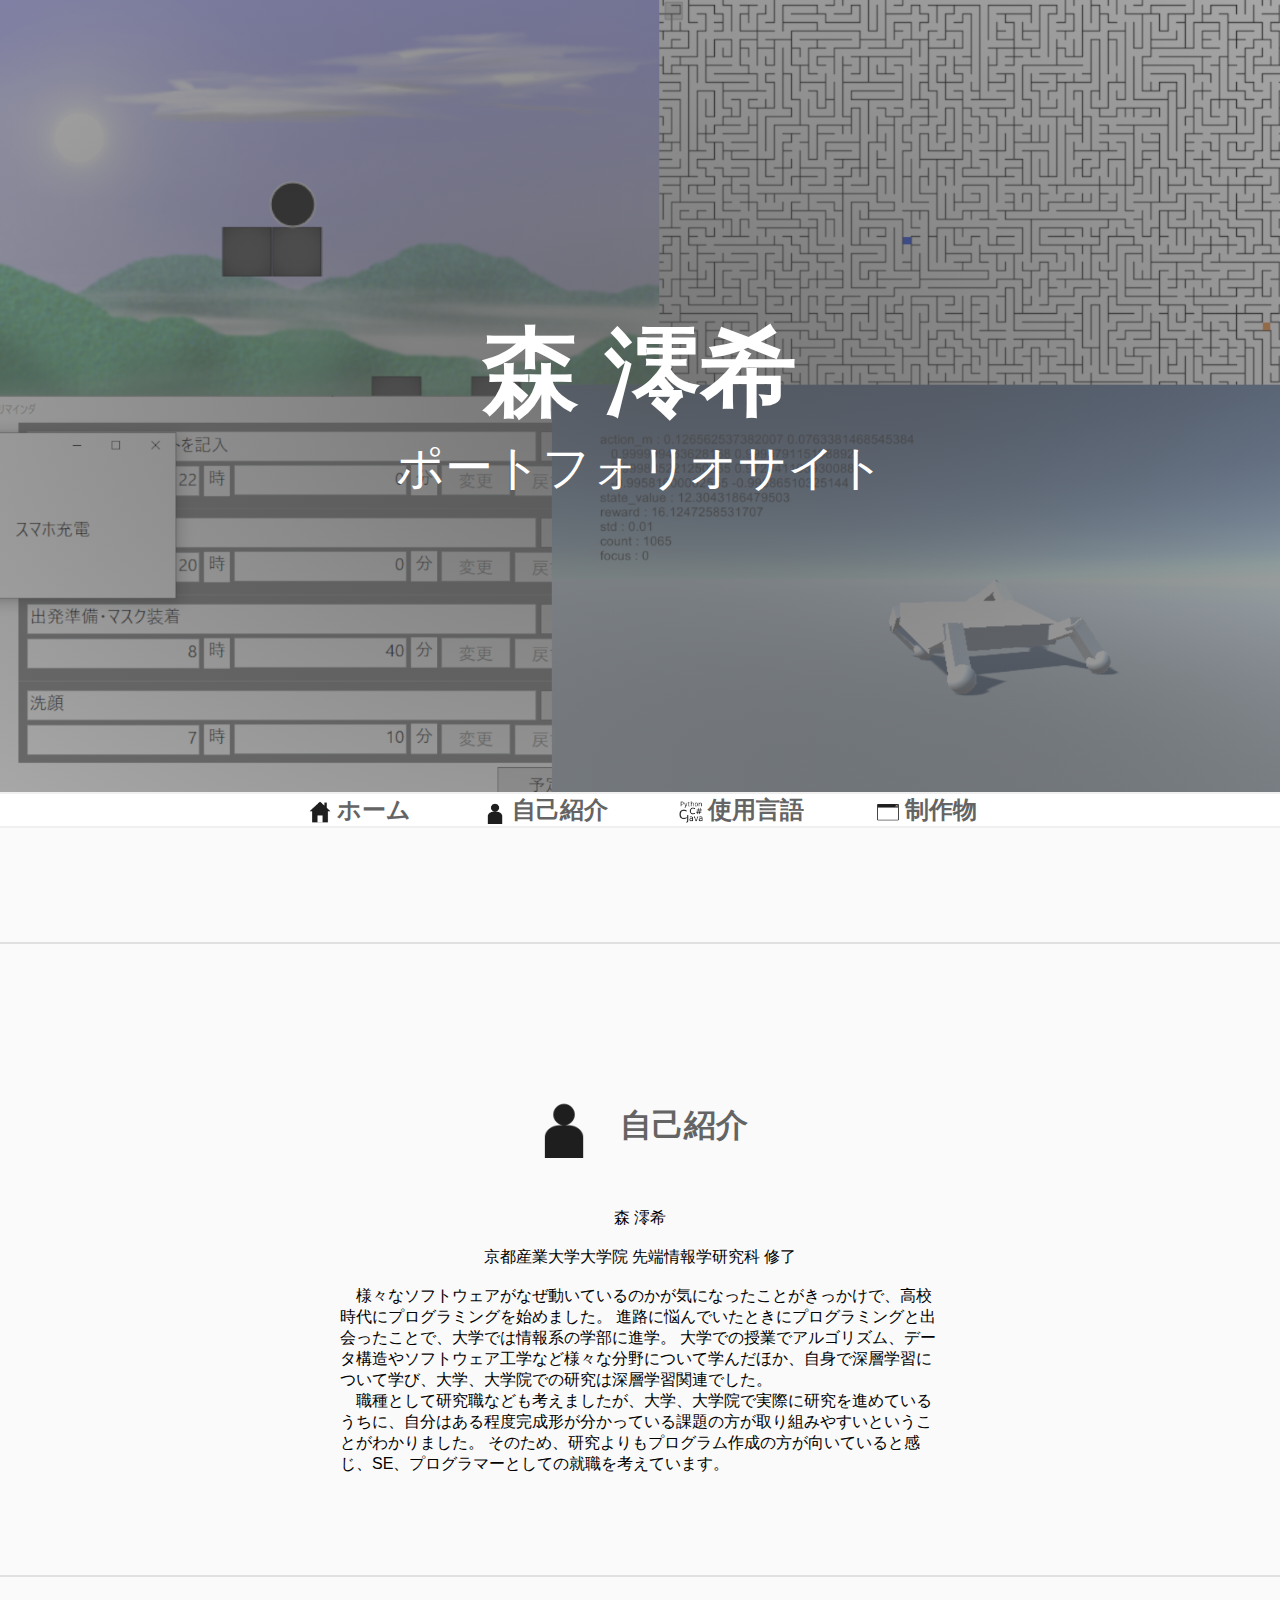
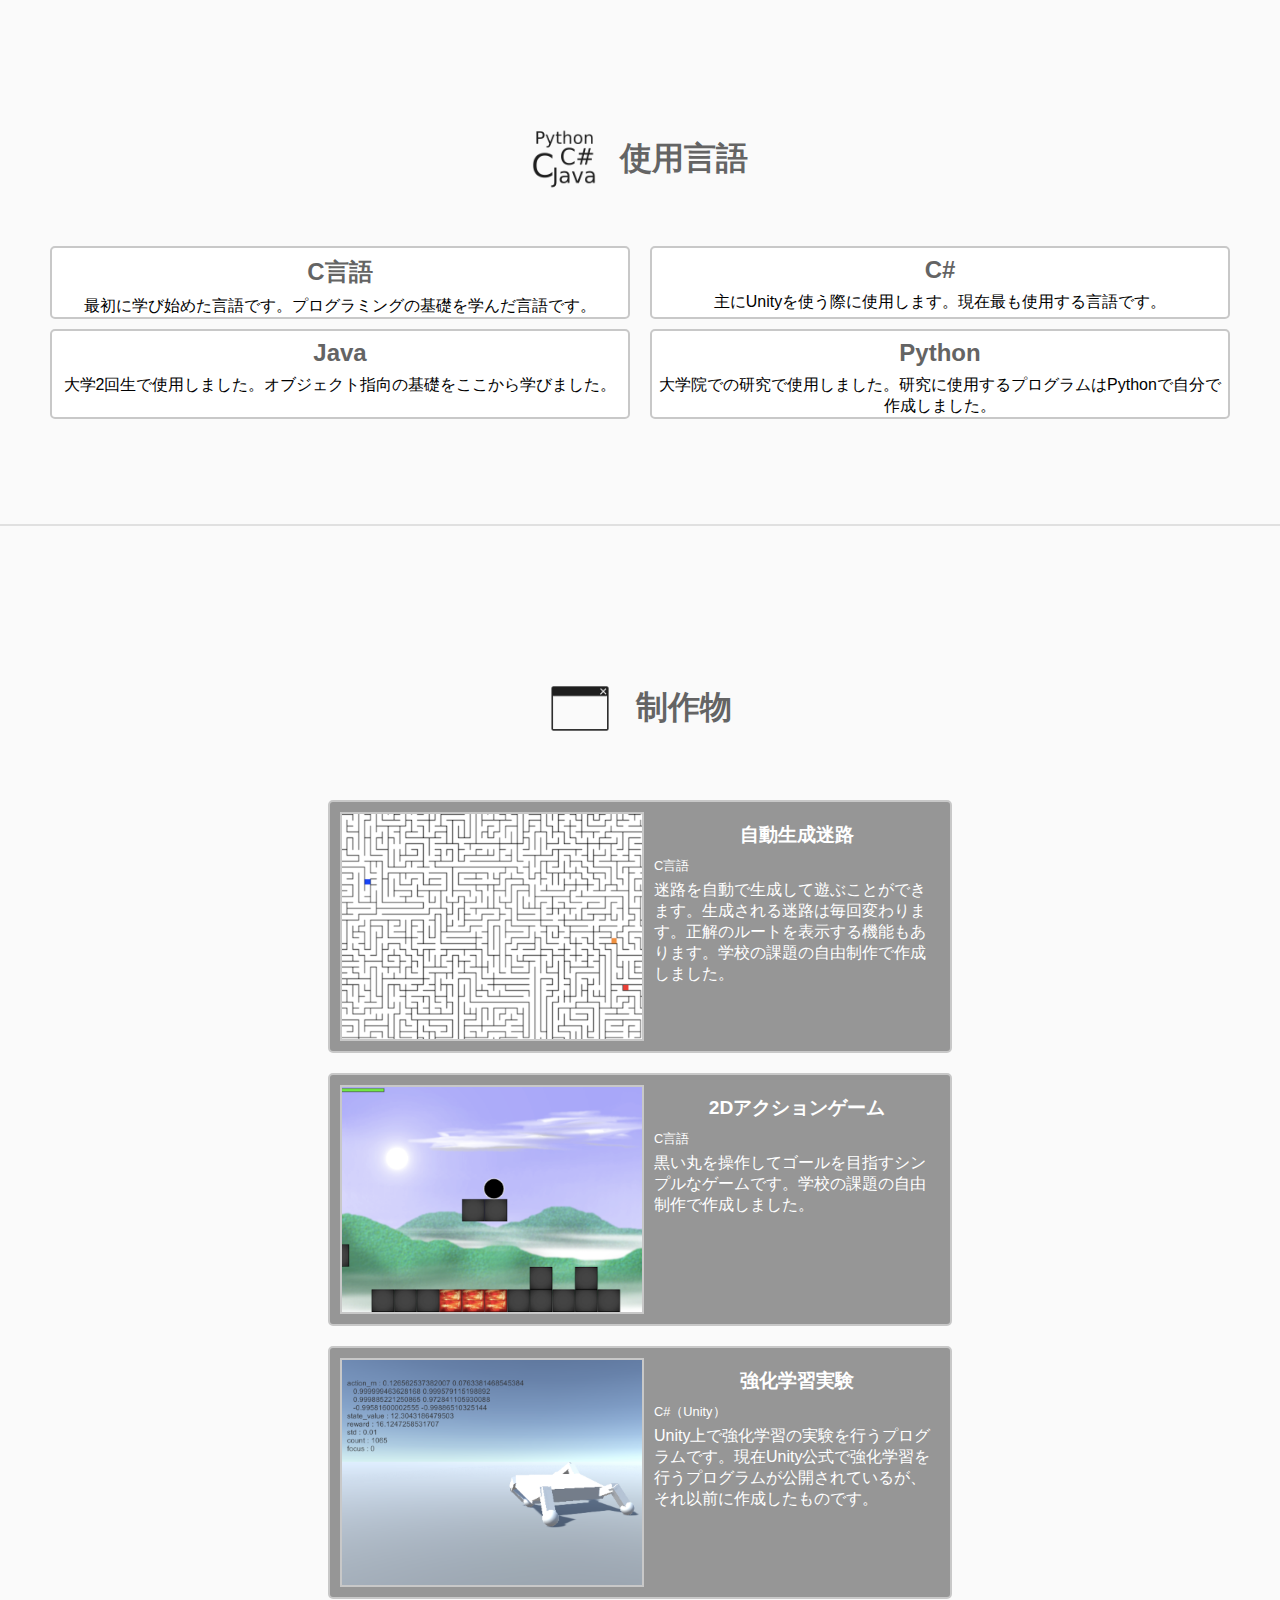
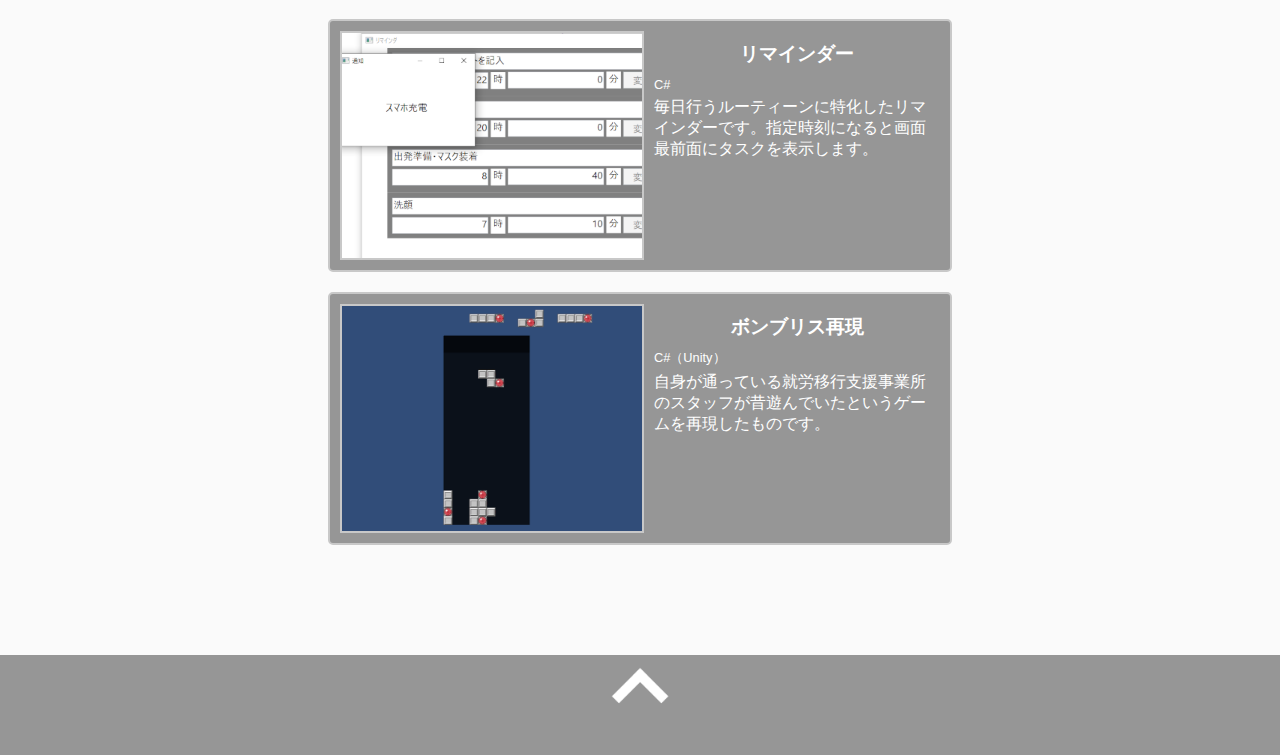
==== commit 3cfb300c: "自己紹介の内容を追加。" ====
--- a/index.html
+++ b/index.html
@@ -38,9 +38,11 @@
 			</div>
 			<p class="profile-name">森 澪希</p><br>
 			<p class="profile-education">京都産業大学大学院 先端情報学研究科 修了</p><br>
-			<p class="profile-detail">　高校時代にプログラミングを始めました。プログラミングが向いていると感じたため、大学では情報系の学部に進学。
+			<p class="profile-detail">　様々なソフトウェアがなぜ動いているのかが気になったことがきっかけで、高校時代にプログラミングを始めました。
+			進路に悩んでいたときにプログラミングと出会ったことで、大学では情報系の学部に進学。
 			大学での授業でアルゴリズム、データ構造やソフトウェア工学など様々な分野について学んだほか、自身で深層学習について学び、大学、大学院での研究は深層学習関連でした。<br>
-			　職種として研究職なども考えましたが、大学、大学院で実際に研究を進めているうちに、研究よりもプログラム作成の方が向いていると感じ、SE、プログラマーとしての就職を考えています。</p>
+			　職種として研究職なども考えましたが、大学、大学院で実際に研究を進めているうちに、自分はある程度完成形が分かっている課題の方が取り組みやすいということがわかりました。
+			そのため、研究よりもプログラム作成の方が向いていると感じ、SE、プログラマーとしての就職を考えています。</p>
 		</div>
 		<!-- /profile -->
 		
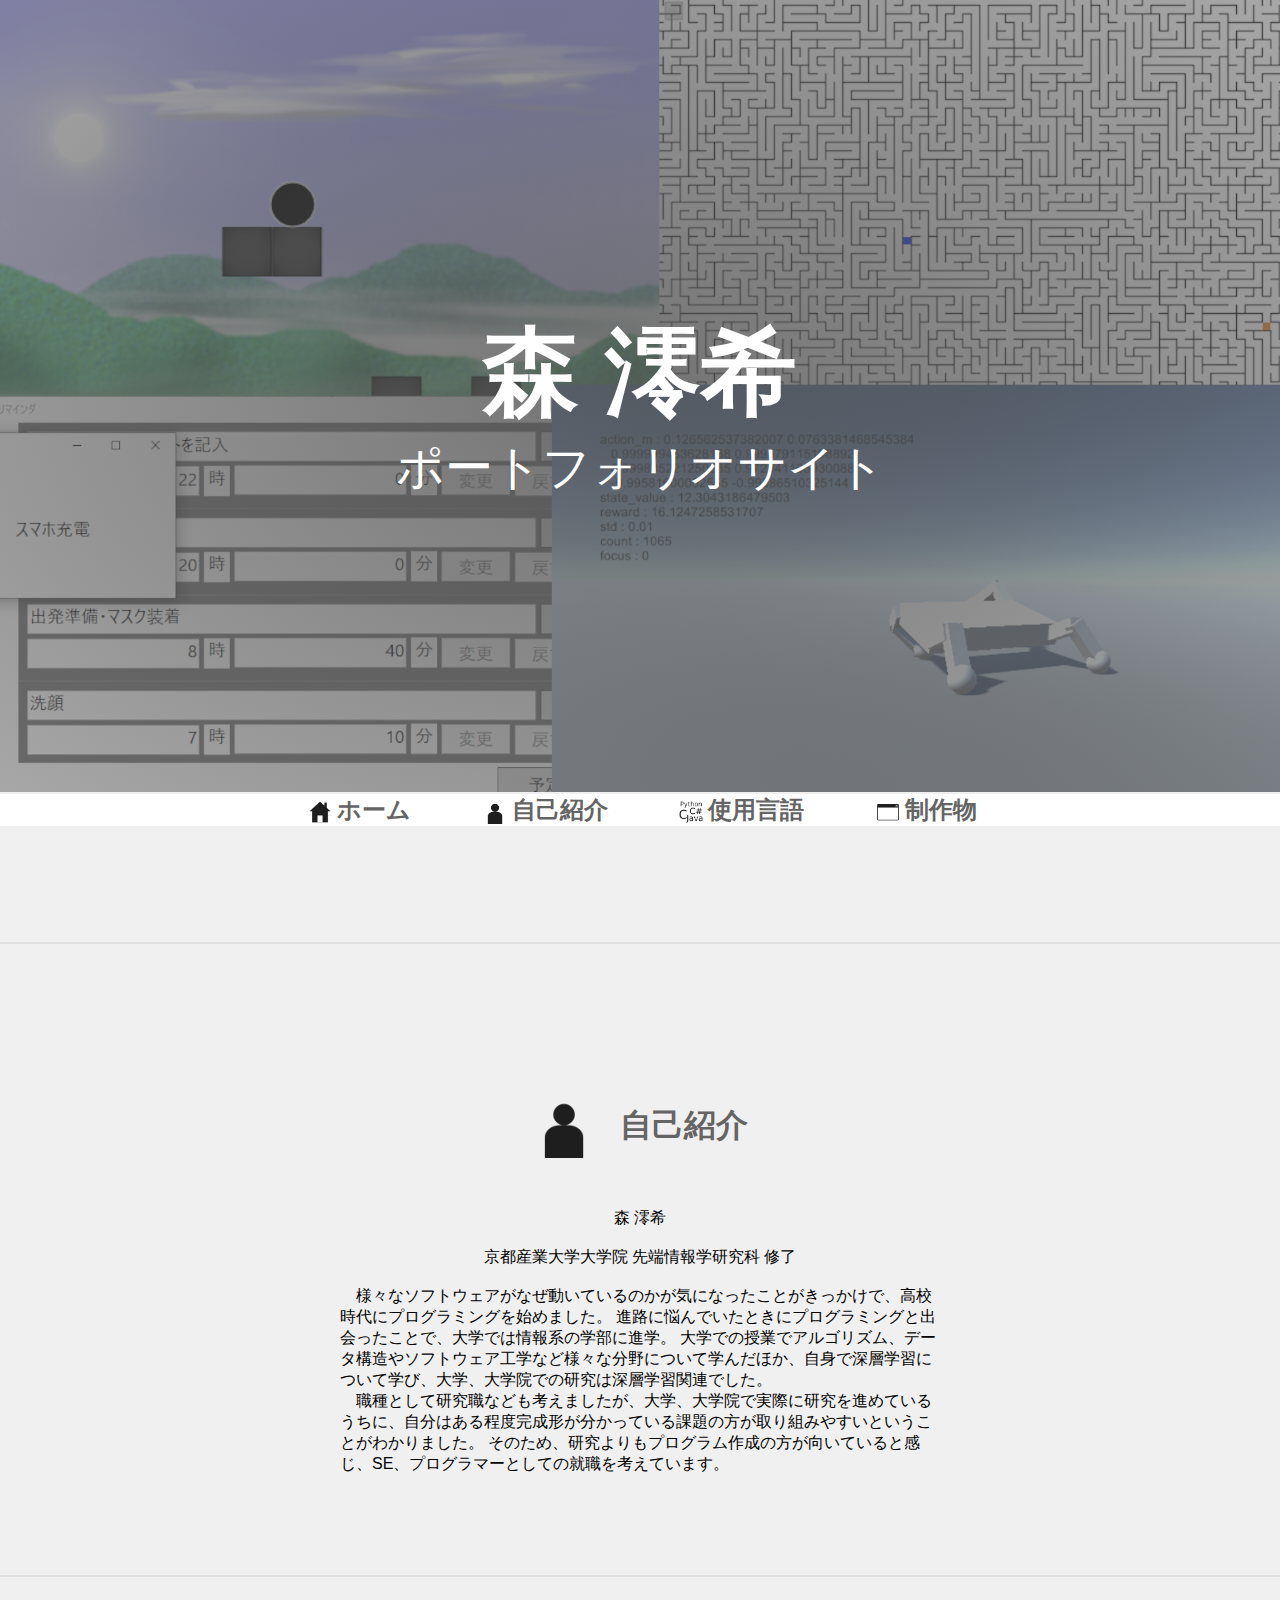
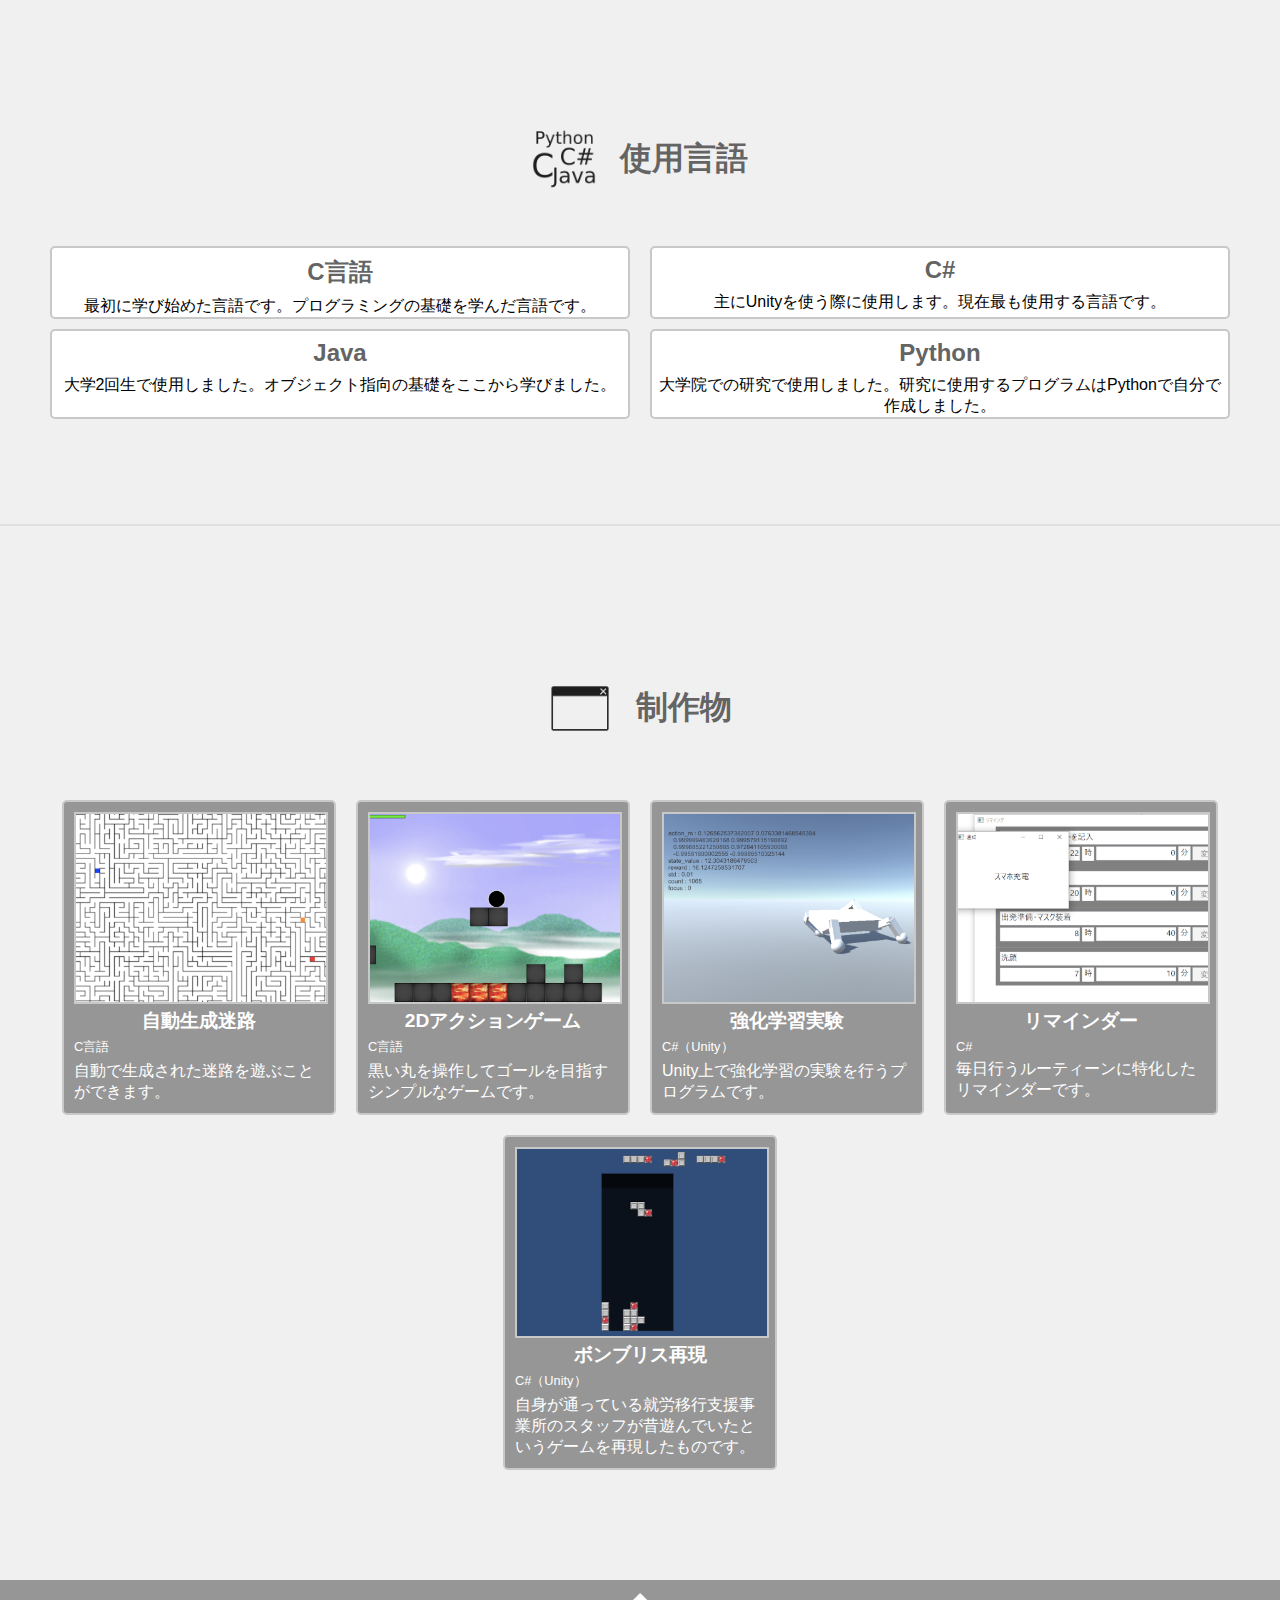
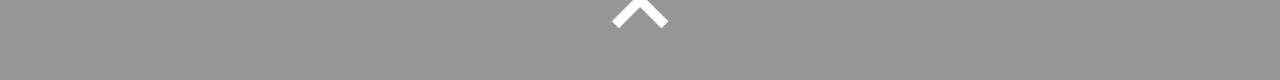
==== commit 9ab277ed: "制作物の項目を縮小。" ====
--- a/index.html
+++ b/index.html
@@ -89,7 +89,7 @@
 					<div class="works-text">
 						<h3 class="works-name">自動生成迷路</h3>
 						<p class="works-language">C言語</p>
-						<p class="works-description">迷路を自動で生成して遊ぶことができます。生成される迷路は毎回変わります。正解のルートを表示する機能もあります。学校の課題の自由制作で作成しました。</p>
+						<p class="works-description">自動で生成された迷路を遊ぶことができます。</p>
 					</div>
 				</a>
 				<a href="works/2dAction.html" class="works-element">
@@ -97,7 +97,7 @@
 					<div class="works-text">
 						<h3 class="works-name">2Dアクションゲーム</h3>
 						<p class="works-language">C言語</p>
-						<p class="works-description">黒い丸を操作してゴールを目指すシンプルなゲームです。学校の課題の自由制作で作成しました。</p>
+						<p class="works-description">黒い丸を操作してゴールを目指すシンプルなゲームです。</p>
 					</div>
 				</a>
 				<a href="works/rl.html" class="works-element">
@@ -105,7 +105,7 @@
 					<div class="works-text">
 						<h3 class="works-name">強化学習実験</h3>
 						<p class="works-language">C#（Unity）</p>
-						<p class="works-description">Unity上で強化学習の実験を行うプログラムです。現在Unity公式で強化学習を行うプログラムが公開されているが、それ以前に作成したものです。</p>
+						<p class="works-description">Unity上で強化学習の実験を行うプログラムです。</p>
 					</div>
 				</a>
 				<a href="works/reminder.html" class="works-element">
@@ -113,7 +113,7 @@
 					<div class="works-text">
 						<h3 class="works-name">リマインダー</h3>
 						<p class="works-language">C#</p>
-						<p class="works-description">毎日行うルーティーンに特化したリマインダーです。指定時刻になると画面最前面にタスクを表示します。</p>
+						<p class="works-description">毎日行うルーティーンに特化したリマインダーです。</p>
 					</div>
 				</a>
 				<a href="works/bombliss.html" class="works-element">
--- a/css/style.css
+++ b/css/style.css
@@ -3,7 +3,7 @@
     padding: 0px;
 }
 body{
-	background-color: rgb(250, 250, 250);
+	background-color: rgb(240, 240, 240);
 	font-family: "Meiryo", sans-serif;
 	height: 100%;
 	min-height: 100vh;
@@ -160,9 +160,7 @@
 }
 .works-element{
 	background-color: rgb(150, 150, 150);
-	display: flex;
-	min-width: 500px;
-	max-width: 600px;
+	width: 250px;
 	padding: 10px;
 	margin: 10px;
 	border: 2px solid rgb(200, 200, 200);
@@ -174,17 +172,15 @@
 	transition: opacity 0.2s;
 }
 .works-image{
-	width: 300px;
-	height: 225px;
+	width: 100%;
+	height: auto;
 	border: 2px solid rgb(200, 200, 200);
 }
 .works-text{
-	margin-left: 10px;
 	color: white;
 }
 .works-name{
 	text-align: center;
-	margin: 10px 0px;
 	font-size: 1.2rem;
 }
 .works-language{
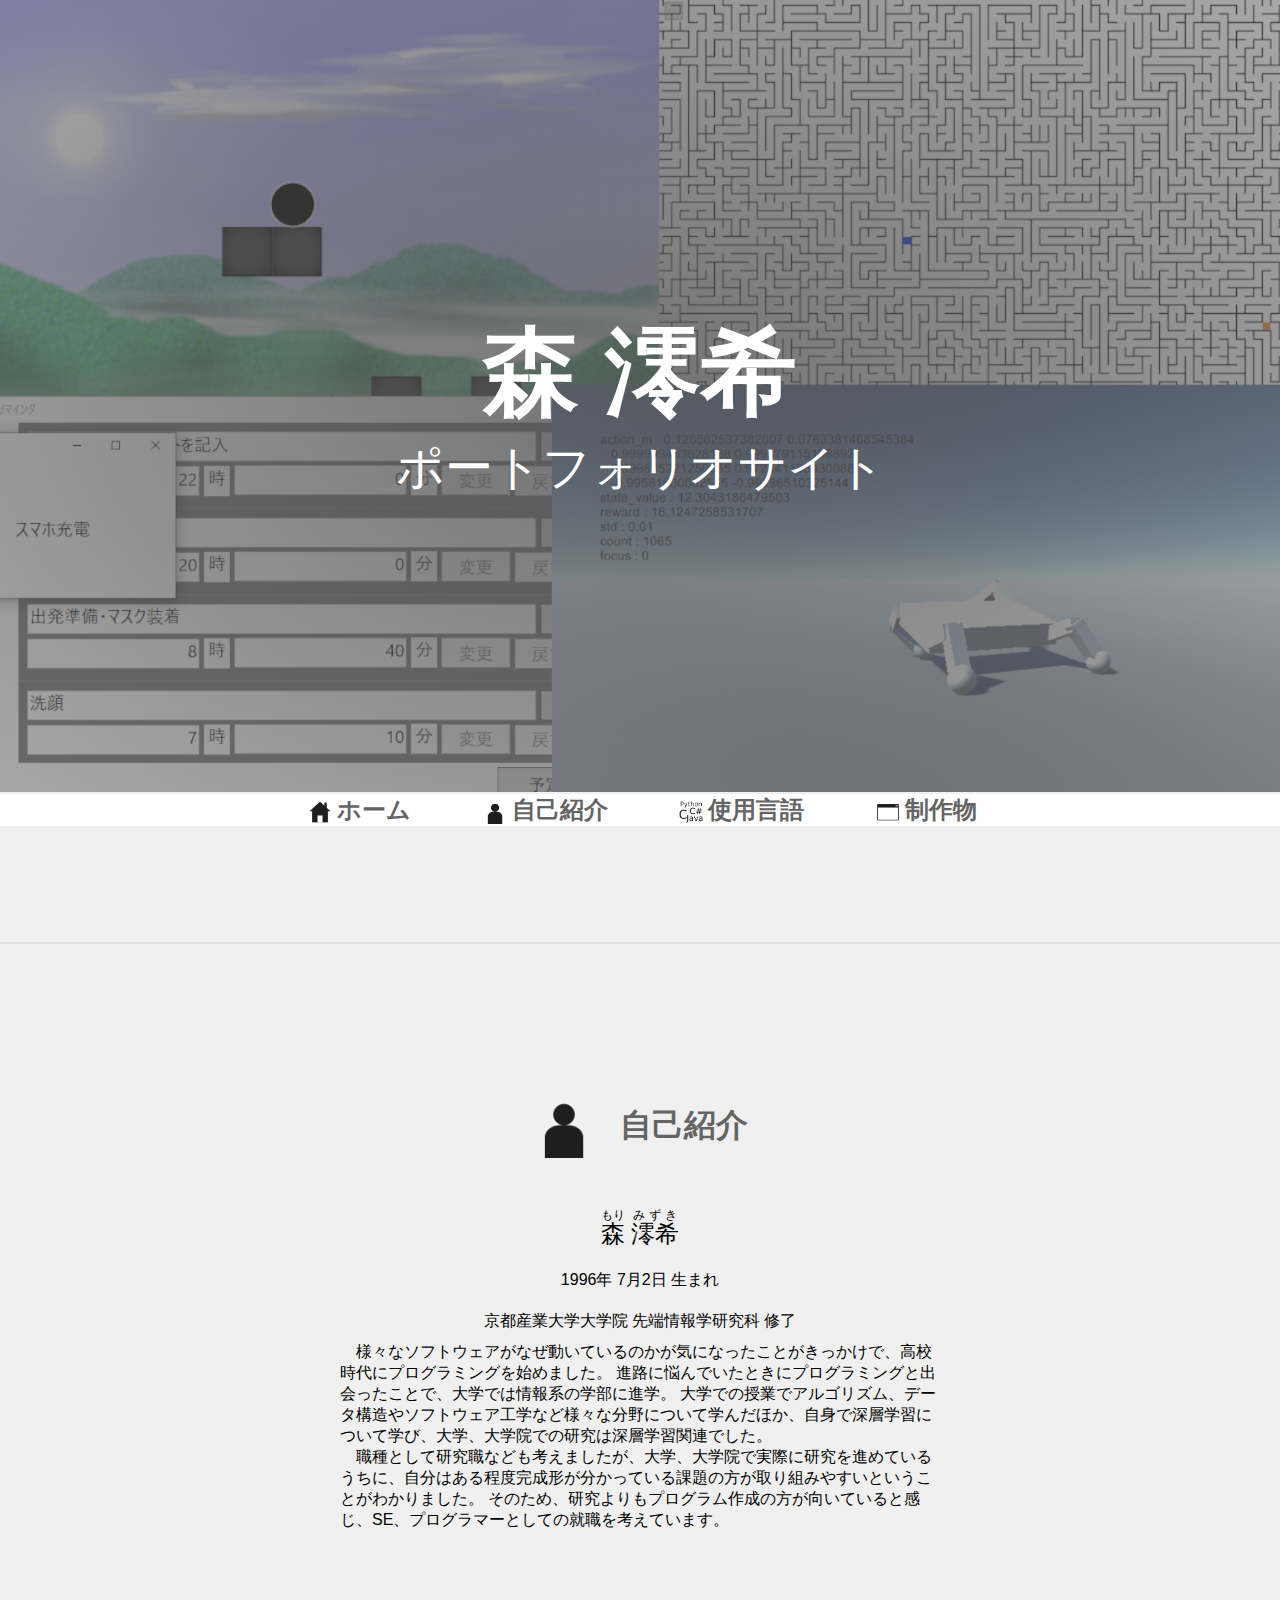
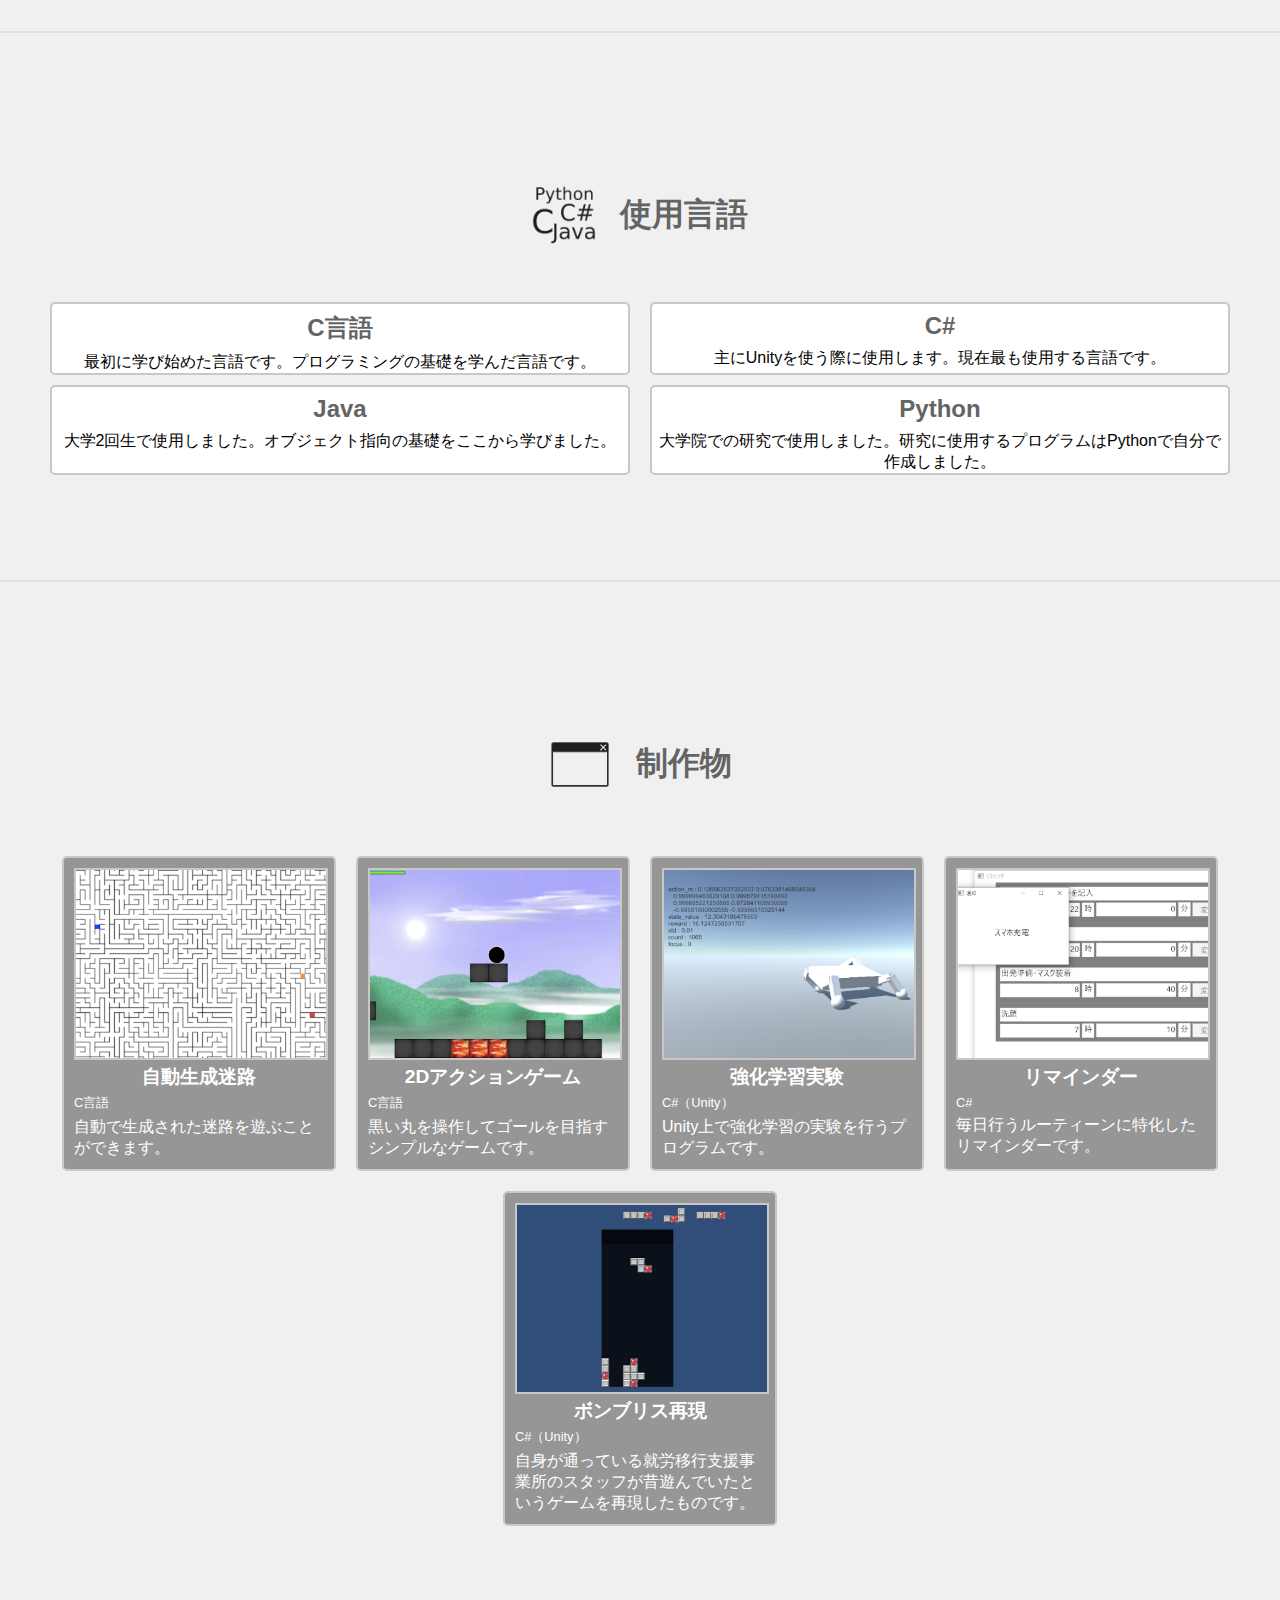
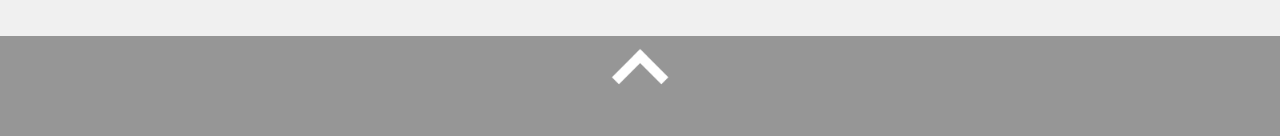
==== commit f20b62b1: "自己紹介によみがな、生年月日を追加。" ====
--- a/index.html
+++ b/index.html
@@ -36,8 +36,9 @@
 				<img src="images/human.png", alt="人のアイコン", class="title-icon">
 				<h2 class="title-text">自己紹介</h2>
 			</div>
-			<p class="profile-name">森 澪希</p><br>
-			<p class="profile-education">京都産業大学大学院 先端情報学研究科 修了</p><br>
+			<p class="profile-name"><ruby><rb>森</rb><rt>もり</rt></ruby> <ruby><rb>澪希</rb><rt>みずき</rt></ruby></p>
+			<p class="profile-birthday">1996年 7月2日 生まれ</p>
+			<p class="profile-education">京都産業大学大学院 先端情報学研究科 修了</p>
 			<p class="profile-detail">　様々なソフトウェアがなぜ動いているのかが気になったことがきっかけで、高校時代にプログラミングを始めました。
 			進路に悩んでいたときにプログラミングと出会ったことで、大学では情報系の学部に進学。
 			大学での授業でアルゴリズム、データ構造やソフトウェア工学など様々な分野について学んだほか、自身で深層学習について学び、大学、大学院での研究は深層学習関連でした。<br>
--- a/css/style.css
+++ b/css/style.css
@@ -121,6 +121,16 @@
 }
 .profile-detail{
 	text-align: left;
+}
+.profile-name{
+	font-size: 1.5rem;
+	padding: 10px 0px;
+}
+.profile-birthday{
+	padding: 10px 0px;
+}
+.profile-education{
+	padding: 10px 0px;
 }
 
 
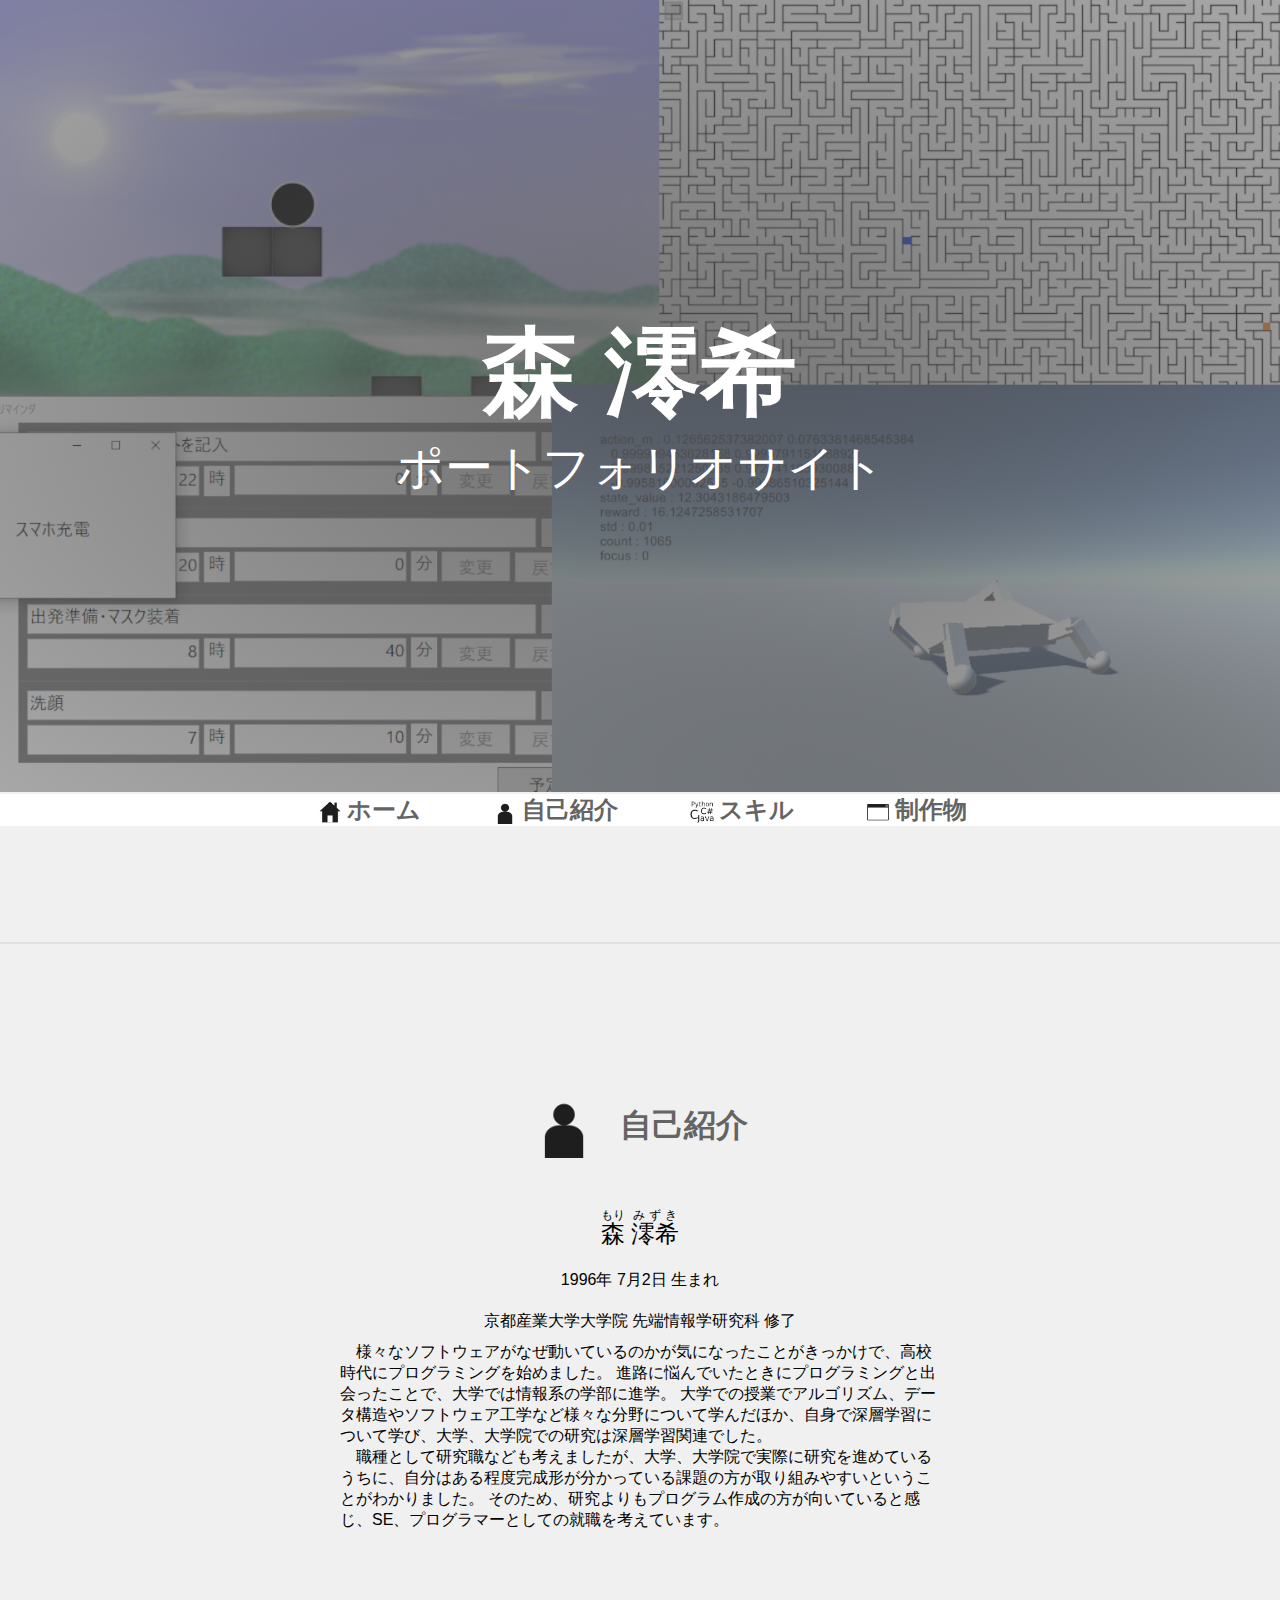
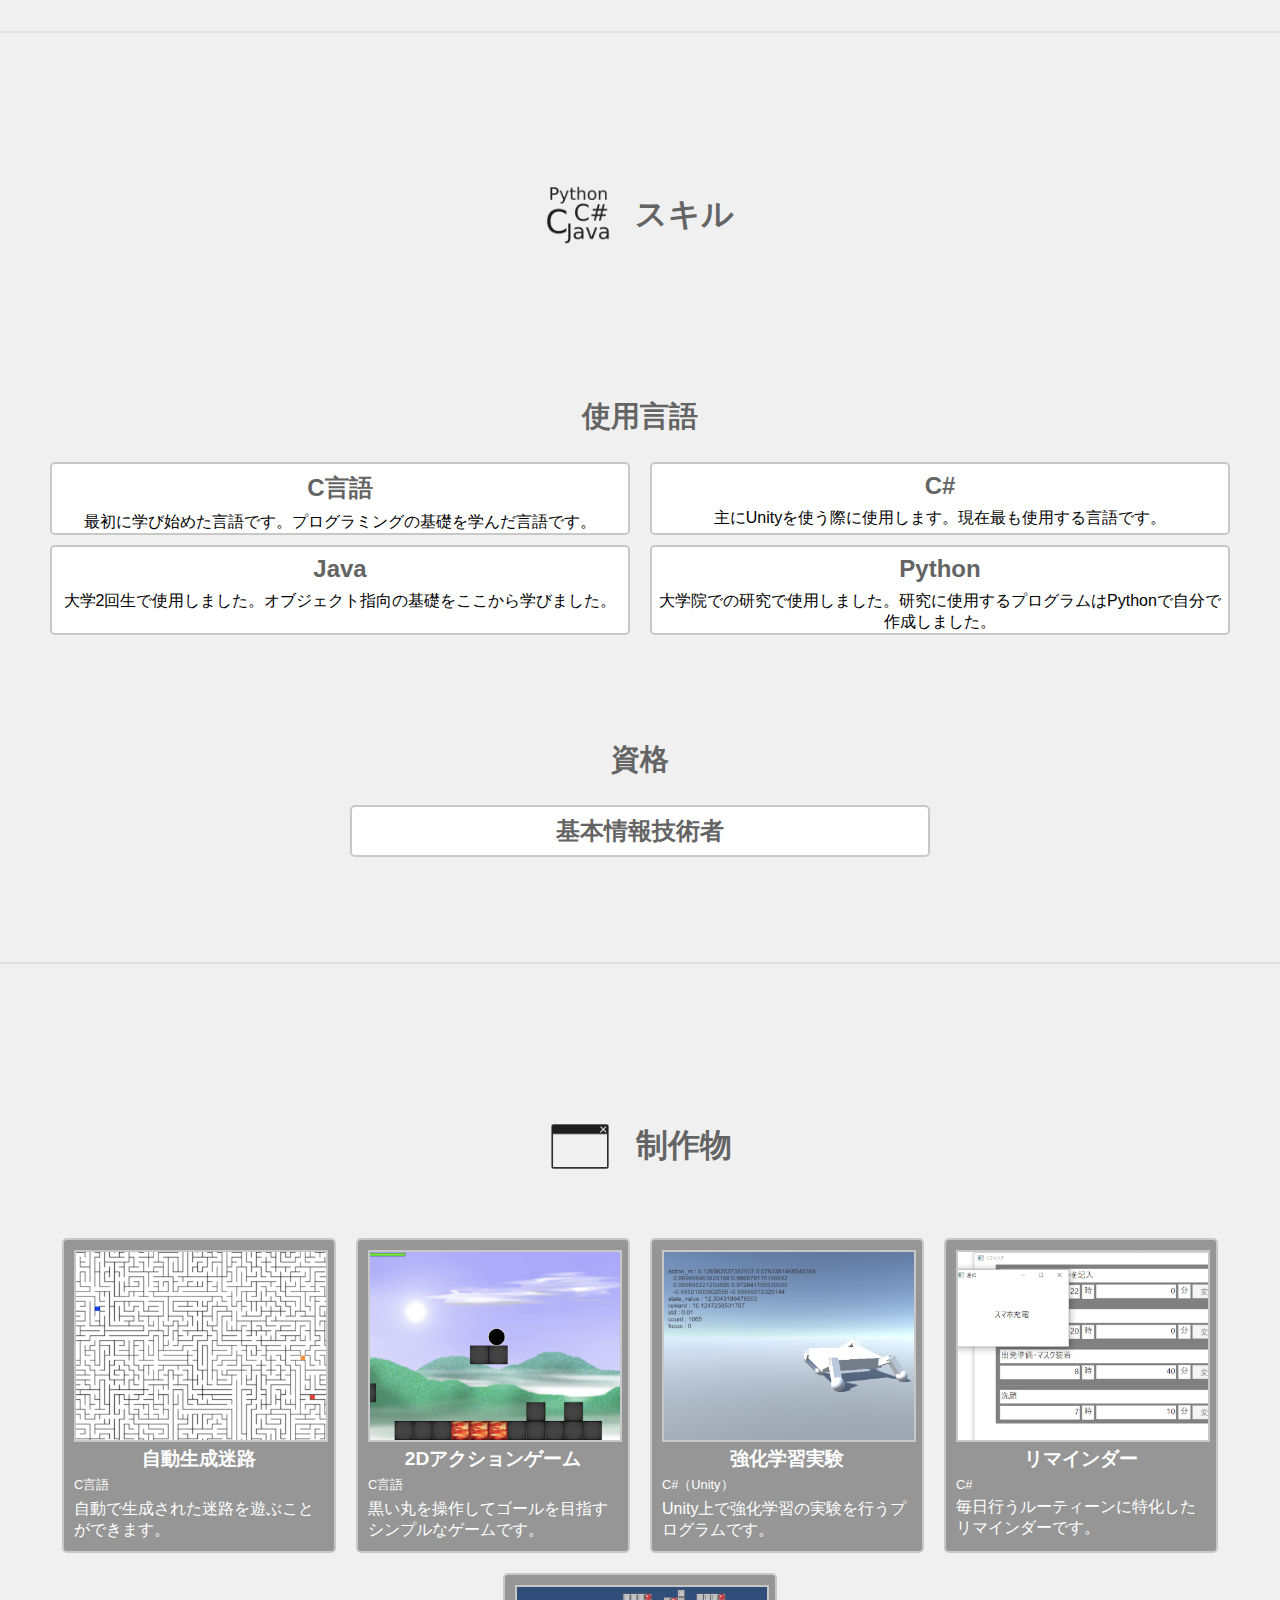
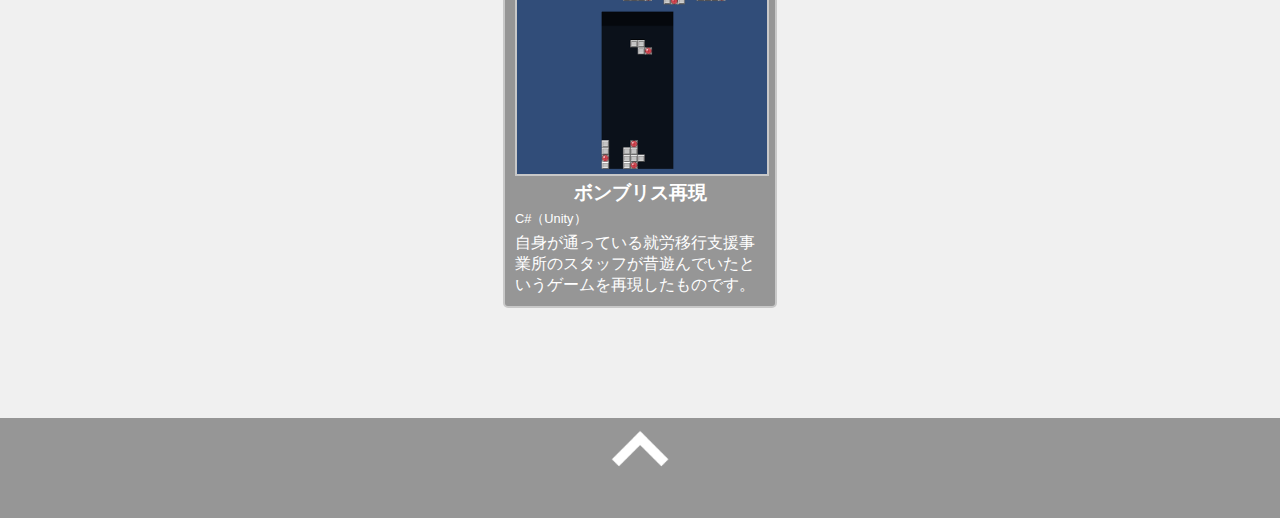
==== commit 75c7a441: "取得した資格を追加。" ====
--- a/index.html
+++ b/index.html
@@ -21,7 +21,7 @@
 				<ul>
 					<li class="menu-element"><img src="images/home.png", alt="家のアイコン", class="menu-icon"><a href="#">ホーム</a></li>
 					<li class="menu-element"><img src="images/human.png", alt="人のアイコン", class="menu-icon"><a href="#profile">自己紹介</a></li>
-					<li class="menu-element"><img src="images/language.png", alt="言語のアイコン", class="menu-icon"><a href="#skill">使用言語</a></li>
+					<li class="menu-element"><img src="images/language.png", alt="言語のアイコン", class="menu-icon"><a href="#skill">スキル</a></li>
 					<li class="menu-element"><img src="images/works.png", alt="アプリのアイコン", class="menu-icon"><a href="#works">制作物</a></li>
 				</ul>
 			</nav>
@@ -53,7 +53,11 @@
 		<div class="skill" id="skill">
 			<div class="title">
 				<img src="images/language.png", alt="言語のアイコン", class="title-icon">
-				<h2 class="title-text">使用言語</h2>
+				<h2 class="title-text">スキル</h2>
+			</div>
+			
+			<div class="subtitle">
+				<h3 class="subtitle-text">使用言語</h3>
 			</div>
 			<div class="skill-list">
 				<div class="skill-element">
@@ -73,6 +77,16 @@
 					<p class="skill-description">大学院での研究で使用しました。研究に使用するプログラムはPythonで自分で作成しました。</p>
 				</div>
 			</div>
+			
+			<div class="subtitle">
+				<h3 class="subtitle-text">資格</h3>
+			</div>
+			<div class="skill-list">
+				<div class="skill-element">
+					<h3 class="skill-name">基本情報技術者</h3>
+				</div>
+			</div>
+			
 		</div>
 		<!-- /skill -->
 		
--- a/css/style.css
+++ b/css/style.css
@@ -39,6 +39,19 @@
 	display: inline;
 	height: 4rem;
 	width: 4rem;
+	vertical-align: middle;
+}
+
+.subtitle{
+	padding-top: 100px;
+	padding-bottom: 20px;
+	margin: 0px auto;
+    text-align: center;
+}
+.subtitle-text{
+	text-align: center;
+	font-size: 1.8rem;
+	color: rgb(100, 100, 100);
 	vertical-align: middle;
 }
 
